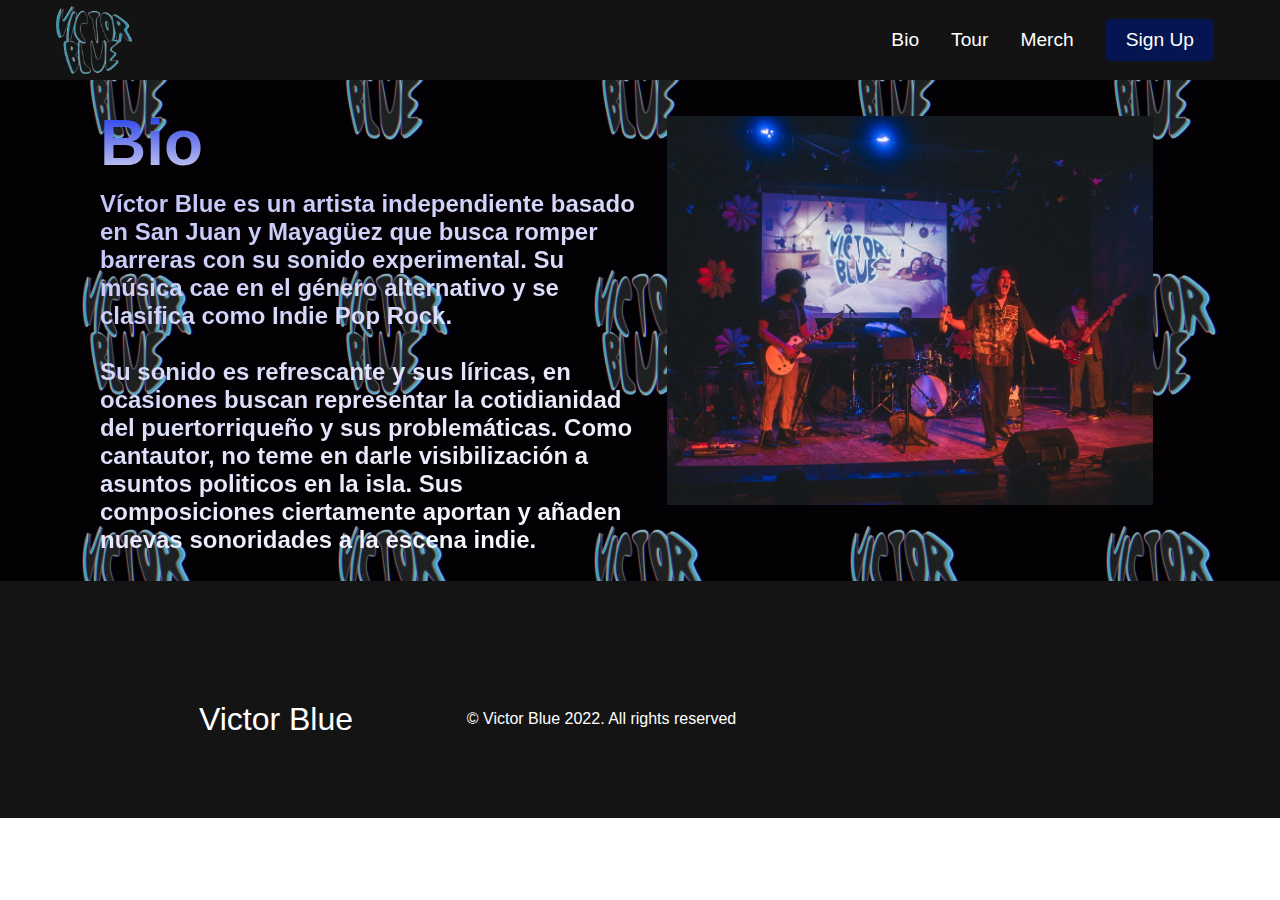
==== index.html @ 4de662c5 "Mobile Dimensions Fixes" ====
<!DOCTYPE html>
<html lang="en">
  <head>    
    <meta charset="UTF-8" />
    <meta name="viewport" content="width=device-width, initial-scale=1.0" />
    <title>Victor Blue</title>
    <link rel="stylesheet" href="styles.css" />
    <link
      rel="stylesheet"
      href="https://use.fontawesome.com/releases/v5.14.0/css/all.css"
      integrity="sha384-HzLeBuhoNPvSl5KYnjx0BT+WB0QEEqLprO+NBkkk5gbc67FTaL7XIGa2w1L0Xbgc"
      crossorigin="anonymous"
    />
    <link
      href="https://fonts.googleapis.com/css2?family=Kumbh+Sans:wght@400;700&display=swap"
      rel="stylesheet"
    />
    <link href="http://fonts.cdnfonts.com/css/la-mamucha" rel="stylesheet">
    <link href="http://fonts.cdnfonts.com/css/d-delikan" rel="stylesheet">
    <link rel="icon" type="image/x-icon" href="/images/victor blue logo.png">
    <link href="http://fonts.cdnfonts.com/css/bristol" rel="stylesheet">
    <link href='http://fonts.googleapis.com/css?family=DM Sans' rel="stylesheet">
    <link href='http://fonts.googleapis.com/css?family=DM Mono' rel='stylesheet'>
    <link href="http://fonts.cdnfonts.com/css/la-mamucha" rel="stylesheet">
    <link rel="preload" as="font" href="http://fonts.cdnfonts.com/css/d-delikan" rel="stylesheet">
    
    
                
                
                
  </head>
  <body>
    <nav class="navbar">
      <div class="navbar__container">
        <img id="navbar__logo" src="images/victor blue logo.png" />
        <div class="navbar__toggle" id="mobile-menu">
          <span class="bar"></span> <span class="bar"></span>
          <span class="bar"></span>
        </div>
        <ul class="navbar__menu">
          <li class="navbar__item">
            <a href="/" class="navbar__links">Bio</a>
          </li>
          <li class="navbar__item">
            <a href="/tour.html" class="navbar__links">Tour</a>
          </li>
          <li class="navbar__item">
            <a href="/merch.html" class="navbar__links">Merch</a>
          </li>
          <li class="navbar__btn">
            <a href="/signup.html" class="button">Sign Up</a></li>
        </ul>
      </div>
    </nav>

    <!-- Hero Section -->
    <div class="main">
      <div class="main__container">
        <div class="main__content"> 
          <h1>Bio</h1>
          <h2>Víctor Blue es un artista
            independiente basado
            en San Juan y Mayagüez
            que busca romper
            barreras con su sonido
            experimental. Su
            música cae en el género
            alternativo y se clasifica
            como Indie Pop Rock.
          <br>
          <br>
            Su sonido es refrescante y sus
            líricas, en ocasiones buscan
            representar la cotidianidad del
            puertorriqueño y sus
            problemáticas. Como cantautor,
            no teme en darle visibilización a
            asuntos politicos en la isla. Sus
            composiciones ciertamente
            aportan y añaden nuevas
            sonoridades a la escena indie.</h2>
          <!-- <button class="main__btn"><a href="#">Stream</a></button> -->
          
          
        </div>
        <div class="main__img--container">
          <br>
          <br>
          <img id="main__img" src="images/chapel.jpeg" />
          <br>
          <br>
          <br>
          <br>
          <br>
        </div>
          
      </div>
      
      
    </div>

    <!-- Services Section -->
    <!-- <div class="services">
      <h1>Featured</h1>
      <div class="services__container">
        
        <div class="services__card">
          <h2>Todo Va a Estar Bien</h2>
          <p>Victor Blue's First Album</p>
          <button>Stream</button>
        </div>
        <div class="services__card">
          <h2>Live @ San Juan Sound</h2>
          <p>Victor Blue brings his debut LP to the stage</p>
          <button>Stream</button>
        </div>
      </div>
    </div> -->

    <!-- Footer Section -->
    <div class="footer__container">
      <!-- <div class="footer__links">
        <div class="footer__link--wrapper">
          
          <div class="footer__link--items">
            <h2>Todo Va a Estar Bien</h2>
                       
          </div>
        </div>
        
      </div> -->
      <section class="social__media">
        <div class="social__media--wrap">
          <div class="footer__logo">
            <a href="/" id="footer__logo">&nbspVictor Blue</a>
          </div>
          <p class="website__rights">© Victor Blue 2022. All rights reserved</p>
          <div class="social__icons">
            <a
              class="social__icon--link"
              href="https://open.spotify.com/artist/07zsoNKx5Sr725RpkPxuOn?si=XzKCmrENR46TDIdpQR7X-w"
              target="_blank"
              aria-label="Spotify"
            >
              <i class="fab fa-spotify"></i>
            </a>
            <a
            class="social__icon--link"
            href="https://twitter.com/victor__blue"
            target="_blank"
            aria-label="Twitter"
          >
            <i class="fab fa-itunes-note"></i>
          </a>
            
            <a
              class="social__icon--link"
              href="https://www.instagram.com/victorbluemusic/"
              target="_blank"
              aria-label="Instagram"
            >
              <i class="fab fa-instagram"></i>
            </a>
            <a
              class="social__icon--link"
              href="https://www.youtube.com/channel/UCWKJiuC3KaworW6A3TYJx4A/featured"
              target="_blank"
              aria-label="Youtube"
            >
              <i class="fab fa-youtube"></i>
            </a>
            <a
              class="social__icon--link"
              href="https://www.facebook.com/victorbluemusic"
              target="_blank"
              aria-label="Facebook"
            >
              <i class="fab fa-facebook"></i>
            </a>
          </div>
        </div>
      </section>
    </div>
    <script src="app.js"></script>
  </body>
</html>
---- styles.css ----
* {
    box-sizing: border-box;
    margin: 0;
    padding: 0;
    font-family: 'd Delikan', sans-serif;
  }
  
  .navbar {
    background: #131313;
    height: 80px;
    display: flex;
    justify-content: center;
    align-items: center;
    font-size: 1.2rem;
    position: sticky;
    top: 0;
    z-index: 999;
    font-family: 'd Delikan', sans-serif;
  }
  
  .navbar__container {
    display: flex;
    justify-content: space-between;
    height: 80px;
    z-index: 1;
    width: 100%;
    max-width: 1300px;
    margin-right: auto;
    margin-left: auto;
    padding-right: 50px;
    padding-left: 50px;
    font-family: 'd Delikan', sans-serif;
  }
  
  #navbar__logo {
    background-color: #ddd2d1;
    background-image: linear-gradient(to top, #ff0844 0%, #ffb199 100%);
    background-size: 100%;
    -webkit-background-clip: text;
    -moz-background-clip: text;
    -webkit-text-fill-color: transparent;
    -moz-text-fill-color: transparent;
    display: flex;
    align-items: center;
    cursor: pointer;
    text-decoration: none;
    font-size: 50rem;
  }
  
  .fa-gem {
    margin-right: 0.5rem;
  }
  
  .navbar__menu {
    display: flex;
    align-items: center;
    list-style: none;
    text-align: center;
  }
  
  .navbar__item {
    height: 80px;
  }
  
  .navbar__links {
    color: #fff;
    display: flex;
    align-items: center;
    justify-content: center;
    text-decoration: none;
    padding: 0 1rem;
    height: 100%;
  }
  
  .navbar__btn {
    display: flex;
    justify-content: center;
    align-items: center;
    padding: 0 1rem;
    width: 100%;
  }
  
  .button {
    display: flex;
    justify-content: center;
    align-items: center;
    text-decoration: none;
    padding: 10px 20px;
    height: 100%;
    width: 100%;
    border: none;
    outline: none;
    border-radius: 4px;
    background: #051552;
    color: #fff;
  }
  
  .button:hover {
    background: #4837ff;
    transition: all 0.3s ease;
  }
  
  .navbar__links:hover {
    color: #f77062;
    transition: all 0.3s ease;
  }
  
  @media screen and (max-width: 960px) {
    .navbar__container {
      display: flex;
      justify-content: space-between;
      height: 80px;
      z-index: 1;
      width: 100%;
      max-width: 1300px;
      padding: 0;
    }
  
    .navbar__menu {
      display: grid;
      grid-template-columns: auto;
      margin: 0;
      width: 100%;
      position: absolute;
      top: -1000px;
      opacity: 1;
      transition: all 0.5s ease;
      height: 50vh;
      z-index: -1;
    }
  
    .navbar__menu.active {
      background: #131313;
      top: 100%;
      opacity: 1;
      transition: all 0.5s ease;
      z-index: 99;
      height: 50vh;
      font-size: 1.6rem;
    }
  
    #navbar__logo {
      padding-left: 25px;
    }
  
    .navbar__toggle .bar {
      width: 25px;
      height: 3px;
      margin: 5px auto;
      transition: all 0.3s ease-in-out;
      background: #fff;
    }
  
    .navbar__item {
      width: 100%;
    }
  
    .navbar__links {
      text-align: center;
      padding: 2rem;
      width: 100%;
      display: table;
    }
  
    .navbar__btn {
      padding-bottom: 2rem;
    }
  
    .button {
      display: flex;
      justify-content: center;
      align-items: center;
      width: 80%;
      height: 80px;
      margin: 0;
    }
  
    #mobile-menu {
      position: absolute;
      top: 20%;
      right: 5%;
      transform: translate(5%, 20%);
    }
  
    .navbar__toggle .bar {
      display: block;
      cursor: pointer;
    }
  
    #mobile-menu.is-active .bar:nth-child(2) {
      opacity: 0;
    }
  
    #mobile-menu.is-active .bar:nth-child(1) {
      transform: translateY(8px) rotate(45deg);
    }
  
    #mobile-menu.is-active .bar:nth-child(3) {
      transform: translateY(-8px) rotate(-45deg);
    }
  }
  
  /* Main Content CSS */
  .main {
    background-color: #141414;
  }
  
  .tiledBackground {
    background-image: url(https://www.mozilla.org/media/img/logos/firefox/logo-quantum.9c5e96634f92.png);
    background-size: 150px;
    width: 300px;
    height: 300px;
    border: 2px solid;
    color: pink;
  }

  .main__container {
    display: grid;
    grid-template-columns: 1fr 1fr;
    align-items: center;
    justify-self: center;
    margin: 0 auto;
    height: 0 auto;
    background-image: url("images/victorbluelogotwist.gif");
    background-position: center;
    background-size: 20%;
    background-color: #000000;
    
    z-index: 1;
    width: 100%;
    max-width: 3000px;
    padding-right: 100px;
    padding-left: 100px;
  }
  
  .main__content {
    color: #fff;
    width: 100%;
  }
  
  .main__content h1 {
    font-size: 4rem;
    background-color: #e2e3f3;
    background-image: linear-gradient(to top, #e2e0f1 0%, #0e2be8 100%);
    background-size: 100%;
    align-self: auto;
    -webkit-background-clip: text;
    -moz-background-clip: text;
    -webkit-text-fill-color: transparent;
    -moz-text-fill-color: transparent;
    font-family: 'd Delikan', sans-serif;
    width: 100%;
                                                
  }
  
  .main__content h2 {
    font-size: 1.5rem;
    margin-top: 10px;
    background-color: #c29d9a;
    background-image: linear-gradient(-20deg, #ffffff 0%, #c1c3f9 100%);
    background-size: 100%;
    -webkit-background-clip: text;
    -moz-background-clip: text;
    -webkit-text-fill-color: transparent;
    -moz-text-fill-color: transparent;
    font-family: 'd Delikan', sans-serif;
    width: 100%;
                                                
                                                
  }
  
  .main__content p {
    margin-top: 1rem;
    font-size: 2rem;
    font-weight: 700;
  }
  
  .main__btn {
    font-size: 1rem;
    background-image: linear-gradient(to top, #1a84e7 0%, #131fc2 100%);
    padding: 14px 32px;
    border: none;
    border-radius: 4px;
    color: #fff;
    margin-top: 2rem;
    cursor: pointer;
    position: relative;
    transition: all 0.35s;
    outline: none;
    font-family: 'd Delikan', sans-serif;
  }
  
  .main__btn a {
    position: relative;
    z-index: 2;
    color: #fff;
    text-decoration: none;
    font-family: 'd Delikan', sans-serif;
  }
  
  .main__btn:after {
    position: absolute;
    content: '';
    top: 0;
    left: 0;
    width: 0;
    height: 100%;
    background: #4837ff;
    transition: all 0.35s;
    border-radius: 4px;
    font-family: 'd Delikan', sans-serif;
  }
  
  .main__btn:hover {
    color: #fff;
    font-family: 'La Mamucha', sans-serif;
  }
  
  .main__btn:hover:after {
    width: 100%;
    font-family: 'La Mamucha', sans-serif;
  }
  
  .main__img--container {
    text-align: center;
    font-family: 'La Mamucha', sans-serif;
  }
  
  #main__img {
    height: auto;
    align-self: center;
    width: 90%;
    font-family: 'La Mamucha', sans-serif;
    
  }
  #main__img2 {
    align-self: normal;
    float: left;
    height: 50%;
    padding: 5px;
    width: 50%;
    font-family: 'La Mamucha', sans-serif;
  }
  #main__img3 {
    float: left;
    height: 50%;
    padding: 5px;
    width: 50%;
    font-family: 'La Mamucha', sans-serif;
  }
  #main__img4 {
    float: left;
    height: 70%;
    padding: 5px;
    width: 70%;
    font-family: 'La Mamucha', sans-serif;
  }
  
  /* Mobile Responsive */
  @media screen and (max-width: 768px) {
    .main__container {
      display: grid;
      grid-template-columns: auto;
      align-items: center;
      justify-self: center;
      width: 100%;
      margin: 0 auto;
      height: auto;
      text-align: center;
      padding: 5rem 0;
      display: flex;
      flex-direction: column;
      justify-content: center;
      align-items: center;
    }
  
    .main__content {
      text-align: center;
      margin-bottom: 4rem;
      width: 0 auto;
      
    }
  
    .main__content h1 {
      
      margin-top: 2rem;
      font-size: 5rem;
      align-items: center;
      text-align: center;
      width: 70%;
      padding: 5rem 0;
    display: flex;
    flex-direction: column;
    justify-content: center;
    align-items: center;
      
    }
  
    .main__content h2 {
      font-size: 2.5rem;
      margin-top: 2rem;
      font-size: 3rem;
      align-items: center;
      text-align: center;
      
    }
  
    .main__content p {
      margin-top: 1rem;
      font-size: 1.5rem;
      text-align: center;
    }
  }
  
  @media screen and (max-width: 480px) {
    .main__content h1 {
      font-size: 4rem;
      margin-top: 3rem;
      text-align: center;
      width: auto;
    }
  
    .main__content h2 {
      font-size: 2rem;
      margin-top: 3rem;
      text-align: center;
      width: aut

    }
  
    .main__content p {
      margin-top: 2rem;
      font-size: 1.5rem;
    }
  
    .main__btn {
      padding: 12px 36px;
      margin: 2.5rem 0;
    }
  }
  
  /* Services Section */
  .services {
    background: #131313;
    display: flex;
    flex-direction: column;
    justify-content: center;
    align-items: center;
    height: 100vh;
  }
  
  .services h1 {
    background-color: #ff8177;
    background-image: linear-gradient(
      to right,
      #ff8177 0%,
      #ff867a 0%,
      #ff8c7f 21%,
      #f99185 52%,
      #cf556c 78%,
      #b12a5b 100%
    );
    background-size: 100%;
    -webkit-background-clip: text;
    -moz-background-clip: text;
    -webkit-text-fill-color: transparent;
    -moz-text-fill-color: transparent;
    margin-bottom: 5rem;
    font-size: 2.5rem;
  }
  
  .services__container {
    display: grid;
    grid-template-columns: 1fr 1fr;
    align-items: center;
    justify-self: center;
    margin: 0 auto;
    height: 100vh;
    background-image: url("images/victorbluelogotwist.gif");
    background-position: center;
    background-size: 20%;
    background-color: #000000;
    z-index: 1;
    width: 100%;
    max-width: 3000px;
    padding-right: 100px;
    padding-left: 100px;
  }
  
  .services__card {
    margin: 1rem;
    height: 525px;
    width: 400px;
    border-radius: 4px;
    background-image: linear-gradient(
        to bottom,
        rgba(0, 0, 0, 0) 0%,
        rgba(17, 17, 17, 0.6) 100%
      ),
      url('/images/TVAEB\ COVER\ copy.jpg');
    background-size: cover;
    position: relative;
    color: #fff;
  }
  
  .services__card:before {
    opacity: 0.2;
  }
  
  .services__card:nth-child(2) {
    background-image: linear-gradient(
        to bottom,
        rgba(0, 0, 0, 0) 0%,
        rgba(17, 17, 17, 0.9) 100%
      ),
      url('/images/live1.png');
  }
  
  .services__card h2 {
    position: absolute;
    top: 350px;
    left: 30px;
  }
  
  .services__card p {
    position: absolute;
    top: 400px;
    left: 30px;
  }
  
  .services__card button {
    color: #fff;
    padding: 10px 20px;
    border: none;
    outline: none;
    border-radius: 4px;
    background: #f77062;
    position: absolute;
    top: 440px;
    left: 30px;
    font-size: 1rem;
  }
  
  .services__card button:hover {
    cursor: pointer;
  }
  
  .services__card:hover {
    transform: scale(1.075);
    transition: 0.2s ease-in;
    cursor: pointer;
  }
  
  @media screen and (max-width: 960px) {
    .services {
      height: 1600px;
    }
  
    .services h1 {
      font-size: 2rem;
      margin-top: 12rem;
    }
  }
  
  @media screen and (max-width: 480px) {
    .services {
      height: 1400px;
    }
  
    .services h1 {
      font-size: 1.2rem;
    }
  
    .services__card {
      width: 300px;
    }
  }
  
  /* Footer CSS */
  .footer__container {
    background-color: #141414;
    padding: 5rem 0;
    display: flex;
    flex-direction: column;
    justify-content: center;
    align-items: center;
  }
  
  #footer__logo {
    color: #fff;
    display: flex;
    align-items: center;
    cursor: pointer;
    text-decoration: none;
    font-size: 2rem;
    
  }
  
  .footer__links {
    width: 100%;
    max-width: 1000px;
    display: flex;
    justify-content: center;
  }
  
  .footer__link--wrapper {
    display: flex;
  }
  
  .footer__link--items {
    display: flex;
    flex-direction: column;
    align-items: flex-start;
    margin: 16px;
    text-align: center;
    width: 350px;
    box-sizing: border-box;
    font-family: 'DM Serif' sans-serif;
  }
  
  .footer__link--items h2 {
    margin-bottom: 5px;
    display: flex;
    flex-direction: column;
    align-items: flex-start;
    margin: 5px;
    text-align: center;
    width: 350px;
    box-sizing: border-box;
    font-family: 'DM Serif' sans-serif;
  }
  
  .footer__link--items > h2 {
    color: #fff;
    margin-bottom: 18px;
    display: flex;
    flex-direction: column;
    align-items: normal;
    margin: 16px;
    text-align: center;
    width: 350px;
    box-sizing: border-box;
    font-family: 'DM Serif' sans-serif;
  }
  
  .footer__link--items a {
    color: #fff;
    text-decoration: none;
    margin-bottom: 0.5rem;
  }
  
  .footer__link--items a:hover {
    color: #e9e9e9;
    transition: 0.3s ease-out;
  }
  
  /* Social Icons */
  .social__icon--link {
    color: #fff;
    font-size: 24px;
  }
  
  .social__media {
    max-width: 1000px;
    width: 100%;
  }
  
  .social__media--wrap {
    display: flex;
    justify-content: space-between;
    align-items: center;
    width: 90%;
    max-width: 1000px;
    margin: 40px auto 0 auto;
  }
  
  .social__icons {
    display: flex;
    justify-content: space-between;
    align-items: center;
    width: 240px;
  }
  
  .social__logo {
    color: #fff;
    justify-self: start;
    margin-left: 20px;
    cursor: pointer;
    text-decoration: none;
    font-size: 2rem;
    display: flex;
    align-items: center;
    margin-bottom: 16px;
  }
  
  .website__rights {
    color: #fff;
  }
  
  @media screen and (max-width: 820px) {
    .footer__links {
      padding-top: 1rem;
      height: auto;
    }
  
    #footer__logo {
      margin-bottom: 2rem;
    }
  
    .website__rights {
      margin-bottom: 2rem;
    }
  
    .footer__link--wrapper {
      flex-direction: column;
    }
  
    .social__media--wrap {
      flex-direction: column;
    }
  }
  
  @media screen and (max-width: 480px) {
    .footer__link--items {
      margin: 0;
      padding: 10px;
      width: 100%;
    }
  }
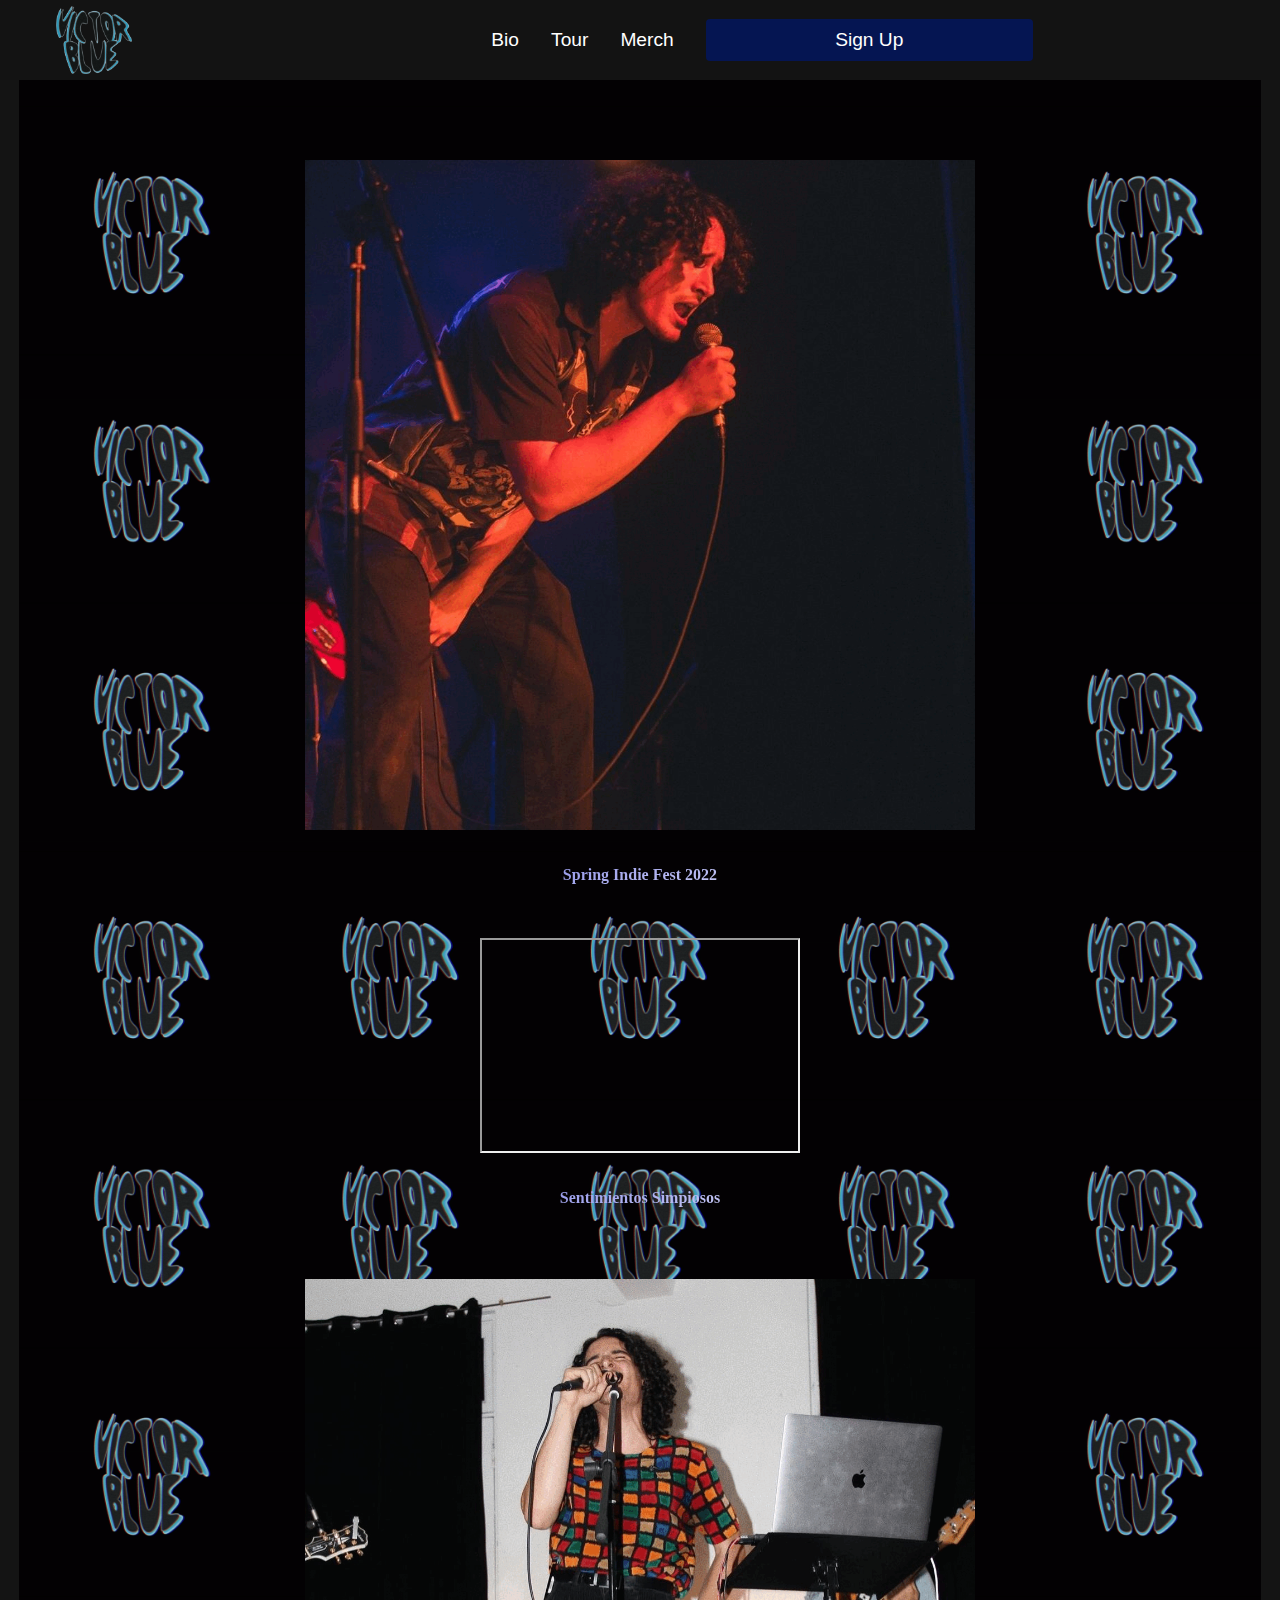
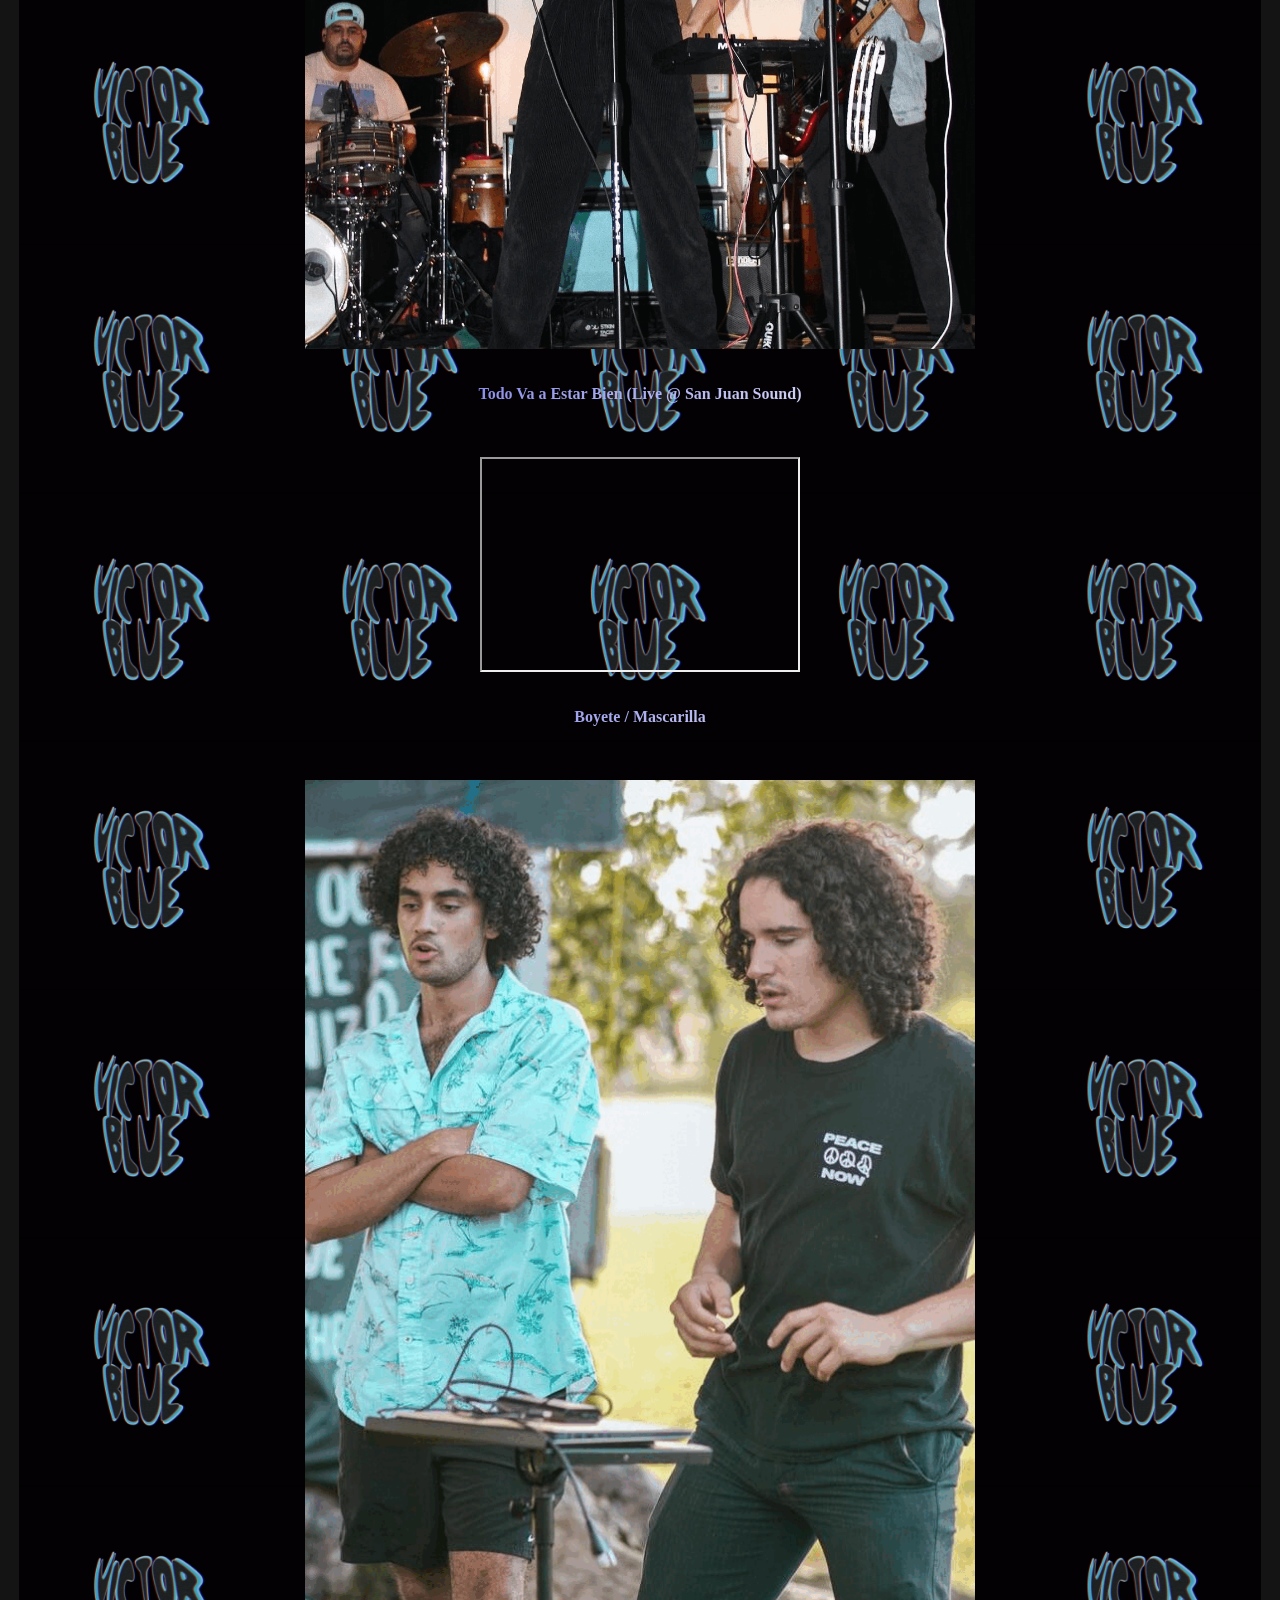
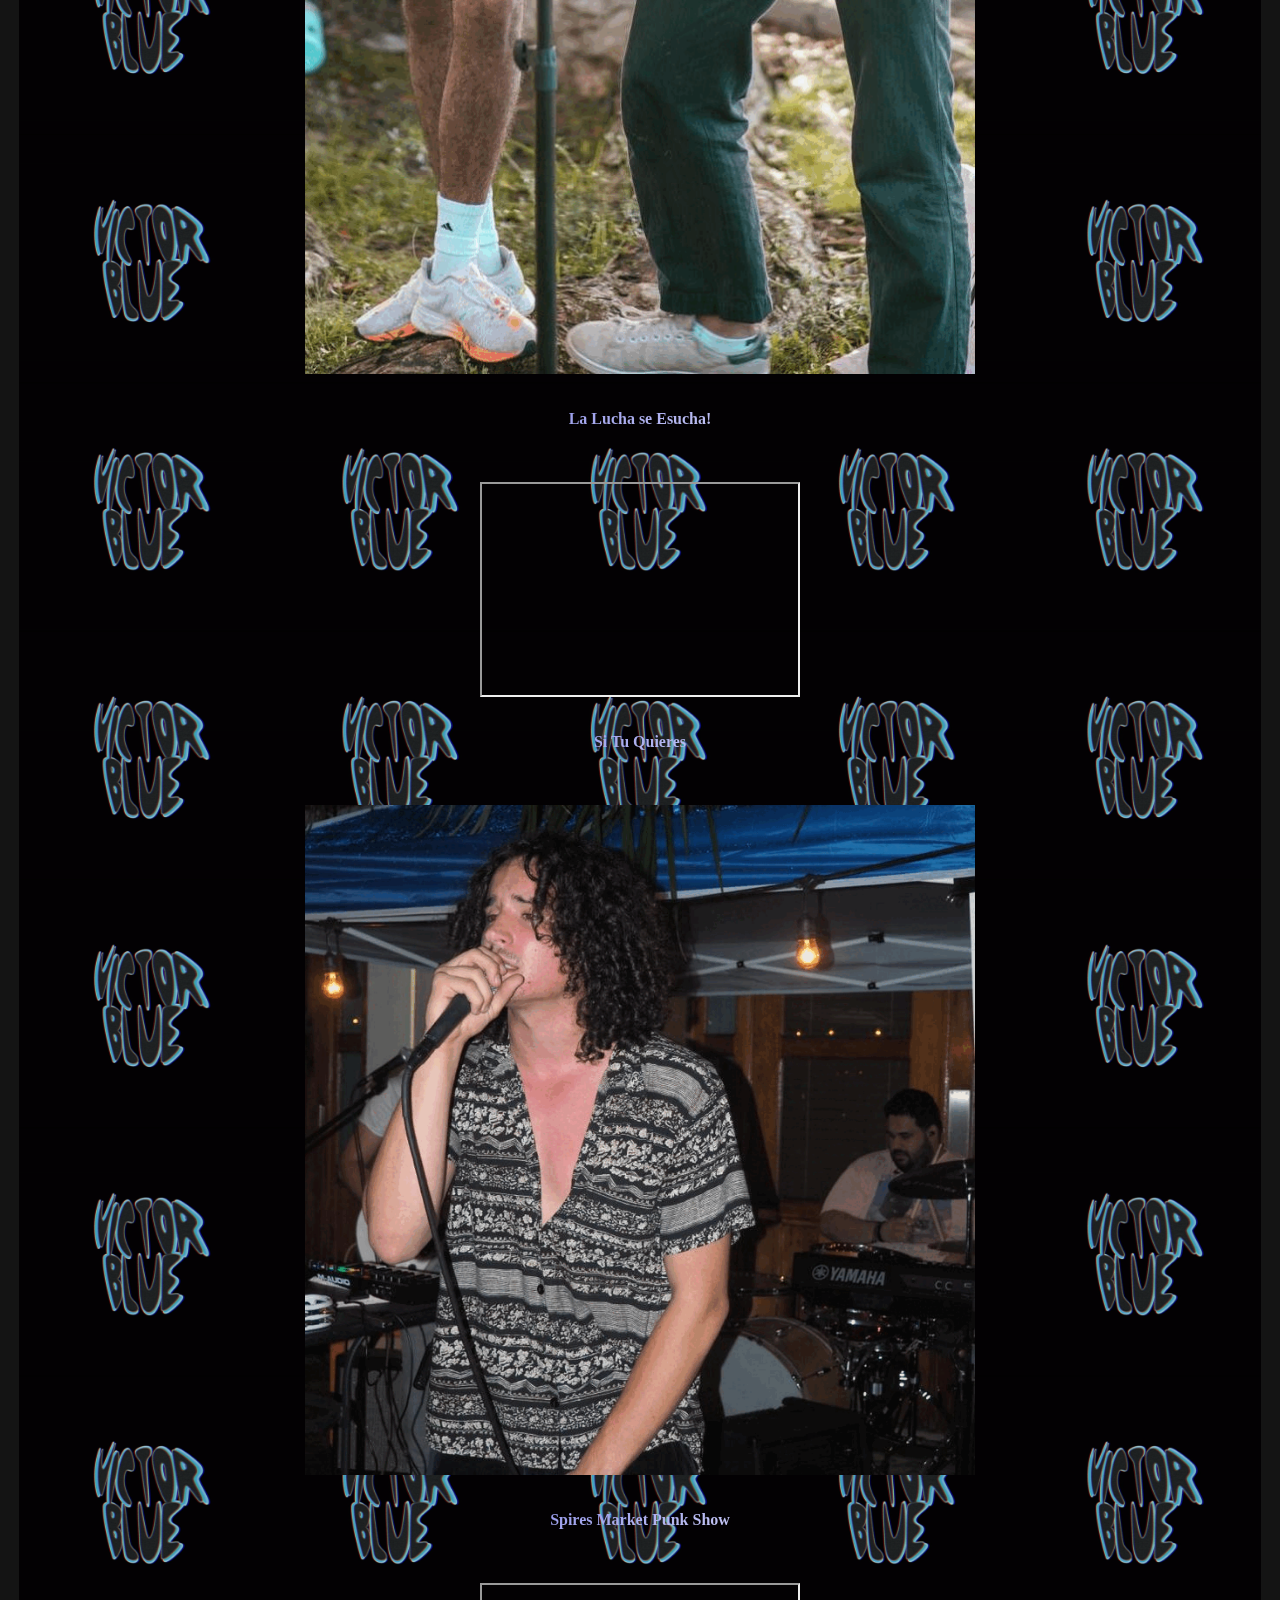
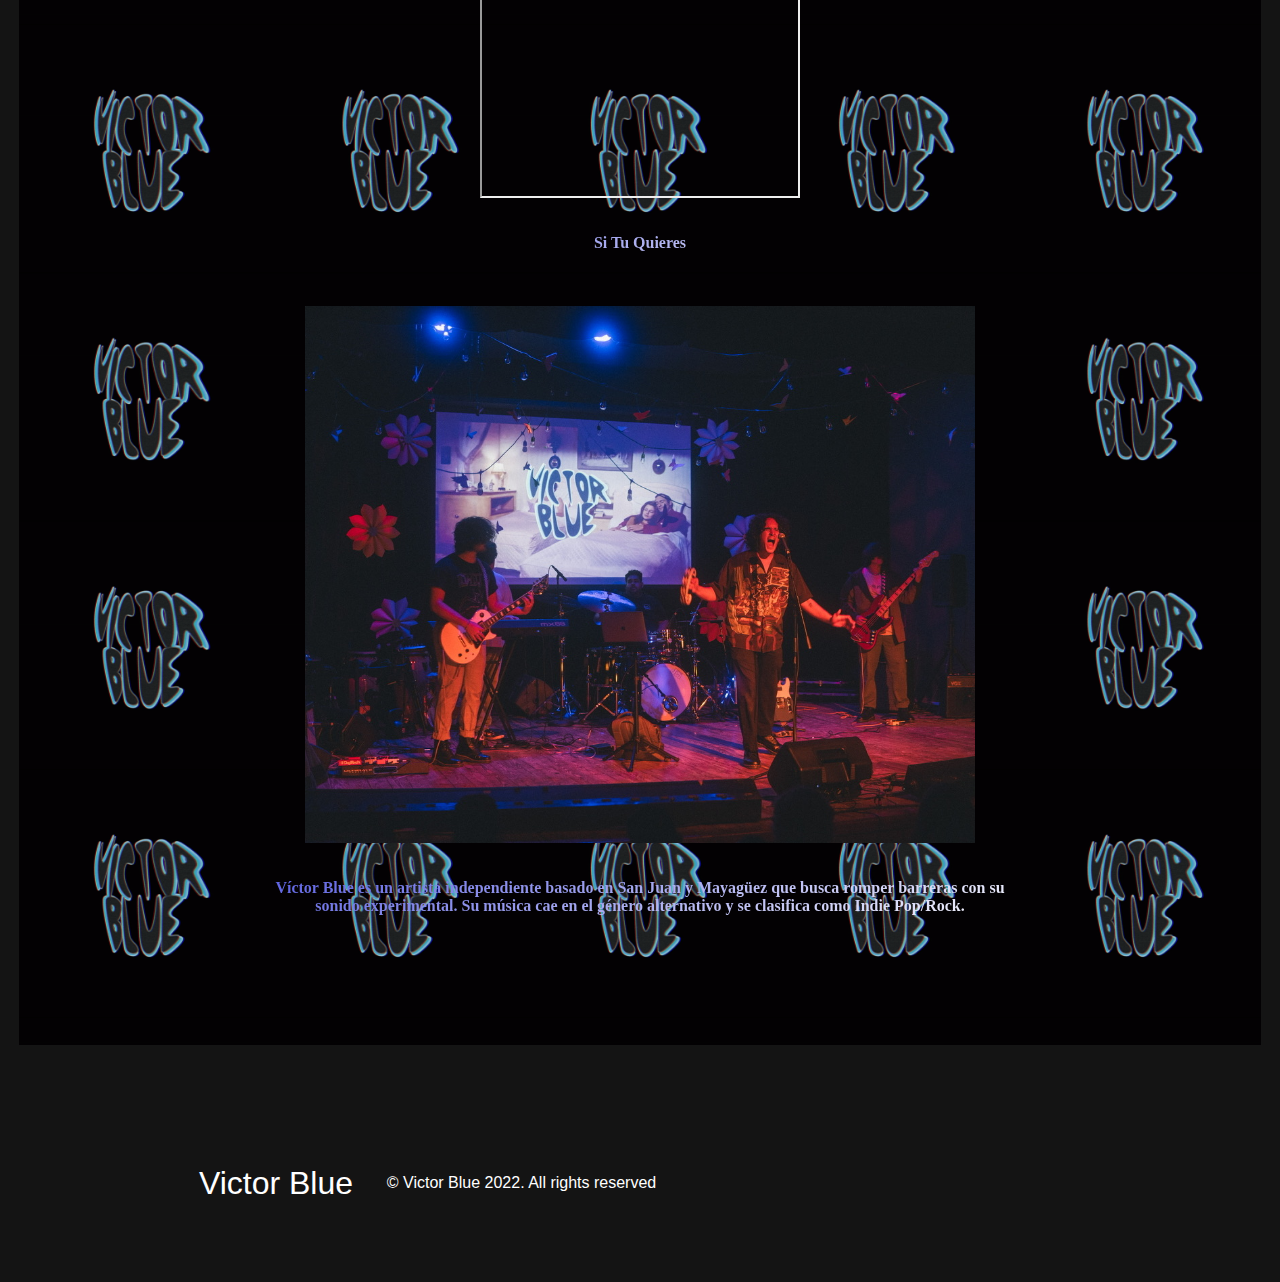
==== commit 3abb5665: "website v2" ====
--- a/index.html
+++ b/index.html
@@ -15,14 +15,14 @@
       href="https://fonts.googleapis.com/css2?family=Kumbh+Sans:wght@400;700&display=swap"
       rel="stylesheet"
     />
-    <link href="http://fonts.cdnfonts.com/css/la-mamucha" rel="stylesheet">
-    <link href="http://fonts.cdnfonts.com/css/d-delikan" rel="stylesheet">
+    <link href="https://fonts.cdnfonts.com/css/la-mamucha" rel="stylesheet">
+    <link href="https://fonts.cdnfonts.com/css/d-delikan" rel="stylesheet">
     <link rel="icon" type="image/x-icon" href="/images/victor blue logo.png">
-    <link href="http://fonts.cdnfonts.com/css/bristol" rel="stylesheet">
-    <link href='http://fonts.googleapis.com/css?family=DM Sans' rel="stylesheet">
-    <link href='http://fonts.googleapis.com/css?family=DM Mono' rel='stylesheet'>
-    <link href="http://fonts.cdnfonts.com/css/la-mamucha" rel="stylesheet">
-    <link rel="preload" as="font" href="http://fonts.cdnfonts.com/css/d-delikan" rel="stylesheet">
+    <link href="https://fonts.cdnfonts.com/css/bristol" rel="stylesheet">
+    <link href='https://fonts.googleapis.com/css?family=DM Sans' rel="stylesheet">
+    <link href='https://fonts.googleapis.com/css?family=DM Mono' rel='stylesheet'>
+    <link href="https://fonts.cdnfonts.com/css/la-mamucha" rel="stylesheet">
+    <link rel="preload" as="font" href="https://fonts.cdnfonts.com/css/d-delikan" rel="stylesheet">
     
     
                 
@@ -32,12 +32,17 @@
   <body>
     <nav class="navbar">
       <div class="navbar__container">
-        <img id="navbar__logo" src="images/victor blue logo.png" />
+        <img href = "/" id="navbar__logo" src="images/victor blue logo.png" /> 
+        <a href="/" id="footer__logo"></a>
+        <br>
+
         <div class="navbar__toggle" id="mobile-menu">
+          
           <span class="bar"></span> <span class="bar"></span>
           <span class="bar"></span>
         </div>
         <ul class="navbar__menu">
+          
           <li class="navbar__item">
             <a href="/" class="navbar__links">Bio</a>
           </li>
@@ -49,15 +54,111 @@
           </li>
           <li class="navbar__btn">
             <a href="/signup.html" class="button">Sign Up</a></li>
+            <div class="social__icons">
+              <a
+                class="social__icon--link"
+                href="https://open.spotify.com/artist/07zsoNKx5Sr725RpkPxuOn?si=XzKCmrENR46TDIdpQR7X-w"
+                target="_blank"
+                aria-label="Spotify"
+              >
+                <i class="fab fa-spotify"></i>
+              </a>
+              <a
+              class="social__icon--link"
+              href="https://twitter.com/victor__blue"
+              target="_blank"
+              aria-label="Twitter"
+            >
+              <i class="fab fa-itunes-note"></i>
+            </a>
+              
+              <a
+                class="social__icon--link"
+                href="https://www.instagram.com/victorbluemusic/"
+                target="_blank"
+                aria-label="Instagram"
+              >
+                <i class="fab fa-instagram"></i>
+              </a>
+              <a
+                class="social__icon--link"
+                href="https://www.youtube.com/channel/UCWKJiuC3KaworW6A3TYJx4A/featured"
+                target="_blank"
+                aria-label="Youtube"
+              >
+                <i class="fab fa-youtube"></i>
+              </a>
+              <a
+                class="social__icon--link"
+                href="https://www.facebook.com/victorbluemusic"
+                target="_blank"
+                aria-label="Facebook"
+              >
+                <i class="fab fa-facebook"></i>
+              </a>
+            </div>
         </ul>
       </div>
     </nav>
+    
+  
 
     <!-- Hero Section -->
     <div class="main">
       <div class="main__container">
         <div class="main__content"> 
-          <h1>Bio</h1>
+        
+          <img id="main__img" src="images/sifvictorblue.gif" />
+          <h2>Spring Indie Fest 2022</h2>
+          <br>
+          <br>
+          <br>
+          <iframe width="320" height="215"
+          src="https://www.youtube.com/embed/DpUzymVGMxE?autoplay=1&mute=1"> 
+          </iframe>         
+          <h2>Sentimientos Simpiosos</h2>
+          <br>
+          <br>
+          <br>
+          <br>
+          <img id="main__img" src="images/sjsvictorblue.gif" />
+          <h2>Todo Va a Estar Bien (Live @ San Juan Sound)</h2>
+          <br>
+          <br>
+          <br>
+          <iframe width="320" height="215"
+          src="https://www.youtube.com/embed/RS-WogB0I_8?autoplay=1&mute=1"> 
+          </iframe>
+          <h2>Boyete / Mascarilla</h2>
+          <br>
+          <br>
+          <br>
+          <img id="main__img" src="images/portonesvictorblue.gif" />
+          <h2>La Lucha se Esucha!</h2>
+          <br>
+          <br>
+          <br>
+          <iframe width="320" height="215"
+          src="https://www.youtube.com/embed/FH1dN-skh1E?autoplay=1&mute=1"> 
+          </iframe>
+          <h2>Si Tu Quieres</h2>
+          <br>
+          <br>
+          <br>
+          <img id="main__img" src="images/rinconvictorblue.gif" />
+          <h2>Spires Market Punk Show</h2>
+          <br>
+          <br>
+          <br>
+          <iframe width="320" height="215"
+          src="https://www.youtube.com/embed/16VpvB5at-w?autoplay=1&mute=1"> 
+          </iframe>
+          <h2>Si Tu Quieres</h2>
+          <br>
+          <br>
+          <br>
+          <img id="main__img" src="images/chapel.jpeg" />
+
           <h2>Víctor Blue es un artista
             independiente basado
             en San Juan y Mayagüez
@@ -66,32 +167,15 @@
             experimental. Su
             música cae en el género
             alternativo y se clasifica
-            como Indie Pop Rock.
-          <br>
-          <br>
-            Su sonido es refrescante y sus
-            líricas, en ocasiones buscan
-            representar la cotidianidad del
-            puertorriqueño y sus
-            problemáticas. Como cantautor,
-            no teme en darle visibilización a
-            asuntos politicos en la isla. Sus
-            composiciones ciertamente
-            aportan y añaden nuevas
-            sonoridades a la escena indie.</h2>
-          <!-- <button class="main__btn"><a href="#">Stream</a></button> -->
-          
-          
+            como Indie Pop/Rock.
+          <br>
+          <br>
+            </h2>
         </div>
         <div class="main__img--container">
-          <br>
-          <br>
-          <img id="main__img" src="images/chapel.jpeg" />
-          <br>
-          <br>
-          <br>
-          <br>
-          <br>
+          
+         
+          
         </div>
           
       </div>
--- a/styles.css
+++ b/styles.css
@@ -115,7 +115,15 @@
       max-width: 1300px;
       padding: 0;
     }
-  
+    
+    .social__icons {
+      display: table;
+      justify-items: auto;
+      align-items: center;
+      text-align: center;
+      width: auto;
+      
+    }
     .navbar__menu {
       display: grid;
       grid-template-columns: auto;
@@ -220,14 +228,13 @@
     align-items: center;
     justify-self: center;
     margin: 0 auto;
-    height: 0 auto;
+    height: auto;
     background-image: url("images/victorbluelogotwist.gif");
     background-position: center;
     background-size: 20%;
     background-color: #000000;
-    
     z-index: 1;
-    width: 100%;
+    width: 60%;
     max-width: 3000px;
     padding-right: 100px;
     padding-left: 100px;
@@ -235,21 +242,25 @@
   
   .main__content {
     color: #fff;
-    width: 100%;
+    width: auto;
+    height: auto;
+    align-items: center;
+    text-align: center;
   }
   
   .main__content h1 {
     font-size: 4rem;
     background-color: #e2e3f3;
-    background-image: linear-gradient(to top, #e2e0f1 0%, #0e2be8 100%);
+    background-image: linear-gradient(to top, #4e4494 0%, #0e2be8 100%);
     background-size: 100%;
-    align-self: auto;
+    align-self: center;
     -webkit-background-clip: text;
     -moz-background-clip: text;
     -webkit-text-fill-color: transparent;
     -moz-text-fill-color: transparent;
     font-family: 'd Delikan', sans-serif;
-    width: 100%;
+    width: 70%;
+    align-self: center;
                                                 
   }
   
@@ -257,14 +268,15 @@
     font-size: 1.5rem;
     margin-top: 10px;
     background-color: #c29d9a;
-    background-image: linear-gradient(-20deg, #ffffff 0%, #c1c3f9 100%);
+    background-image: linear-gradient(-20deg, #ffffff 0%, #5c61df 100%);
     background-size: 100%;
     -webkit-background-clip: text;
     -moz-background-clip: text;
     -webkit-text-fill-color: transparent;
     -moz-text-fill-color: transparent;
-    font-family: 'd Delikan', sans-serif;
-    width: 100%;
+    font-family: 'd Delikan', Tahoma;
+    width: auto;
+    align-self: center;
                                                 
                                                 
   }
@@ -357,13 +369,13 @@
   }
   
   /* Mobile Responsive */
-  @media screen and (max-width: 768px) {
+  @media screen and (max-width: 1920px) {
     .main__container {
       display: grid;
       grid-template-columns: auto;
       align-items: center;
       justify-self: center;
-      width: 100%;
+      width: 97%;
       margin: 0 auto;
       height: auto;
       text-align: center;
@@ -376,19 +388,21 @@
   
     .main__content {
       text-align: center;
-      margin-bottom: 4rem;
-      width: 0 auto;
+      margin-bottom: 2rem;
+      height: auto;
+      width: 60%;
+      align-items: center;
       
     }
   
     .main__content h1 {
       
-      margin-top: 2rem;
-      font-size: 5rem;
-      align-items: center;
-      text-align: center;
-      width: 70%;
-      padding: 5rem 0;
+      margin-top: auto;
+      font-size: 3rem;
+      align-items: center;
+      text-align: center;
+      width: 100%;
+      padding: 2rem 0;
     display: flex;
     flex-direction: column;
     justify-content: center;
@@ -397,9 +411,10 @@
     }
   
     .main__content h2 {
-      font-size: 2.5rem;
+      
       margin-top: 2rem;
-      font-size: 3rem;
+      font-size: 1rem;
+      width: center;
       align-items: center;
       text-align: center;
       
@@ -410,9 +425,18 @@
       font-size: 1.5rem;
       text-align: center;
     }
+    .social__icons {
+      display: table;
+      justify-items: auto;
+      align-items: center;
+      text-align: center;
+      width: auto;
+      
+    }
   }
   
   @media screen and (max-width: 480px) {
+    
     .main__content h1 {
       font-size: 4rem;
       margin-top: 3rem;
@@ -426,6 +450,14 @@
       text-align: center;
       width: aut
 
+    }
+    .social__icons {
+      display: table;
+      justify-items: auto;
+      align-items: center;
+      text-align: center;
+      width: 400px;
+      
     }
   
     .main__content p {
@@ -560,6 +592,14 @@
       font-size: 2rem;
       margin-top: 12rem;
     }
+    .social__icons {
+      display: table;
+      justify-items: auto;
+      align-items: center;
+      text-align: right;
+      width: auto;
+      
+    }
   }
   
   @media screen and (max-width: 480px) {
@@ -676,9 +716,10 @@
   
   .social__icons {
     display: flex;
-    justify-content: space-between;
-    align-items: center;
-    width: 240px;
+    justify-content:space-between;
+    align-items: center;
+    text-align: center;
+    width: 400px;
   }
   
   .social__logo {
@@ -702,6 +743,16 @@
       padding-top: 1rem;
       height: auto;
     }
+    .social__icons {
+      display: table-row;
+      margin-bottom: 50%;
+      justify-items: center;
+      align-items: center;
+      text-align: center;
+      width: auto;
+      height: auto;
+      
+    }
   
     #footer__logo {
       margin-bottom: 2rem;
@@ -718,6 +769,7 @@
     .social__media--wrap {
       flex-direction: column;
     }
+   
   }
   
   @media screen and (max-width: 480px) {
@@ -726,4 +778,5 @@
       padding: 10px;
       width: 100%;
     }
-  }+    
+  }
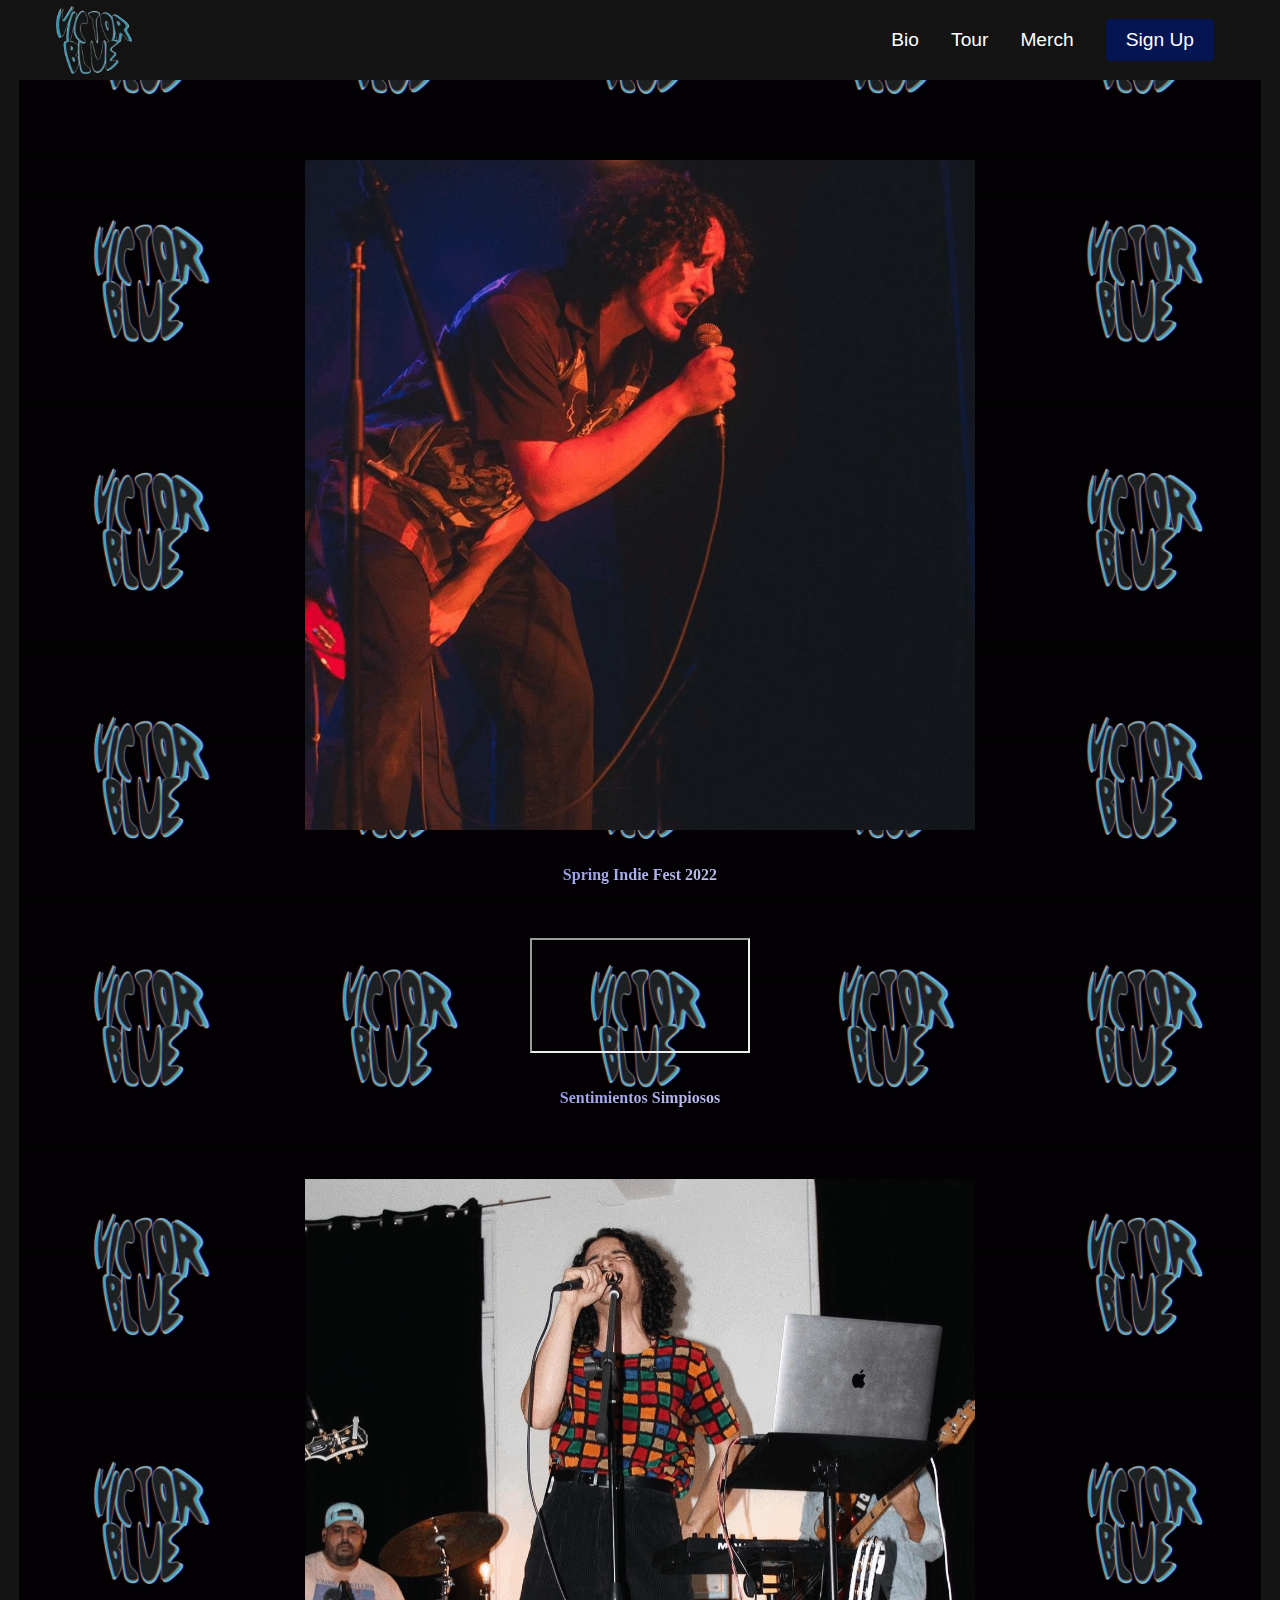
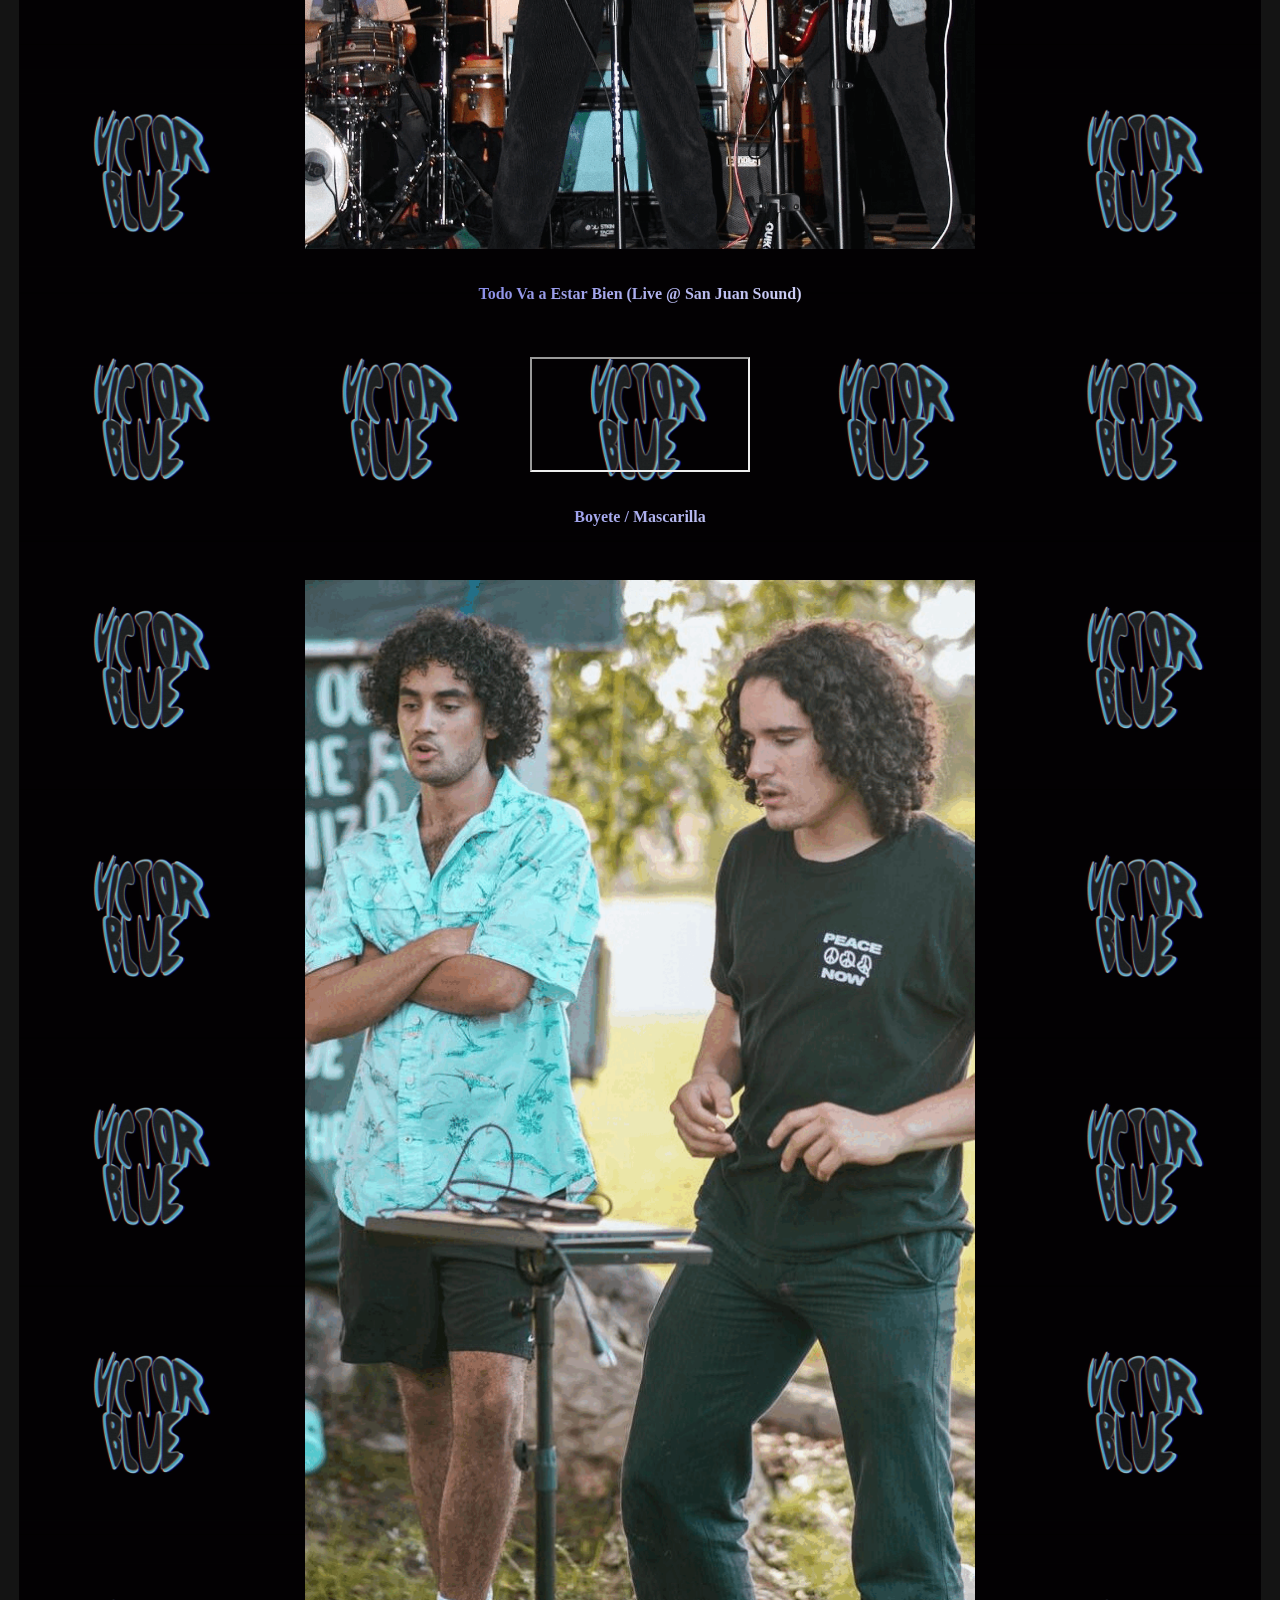
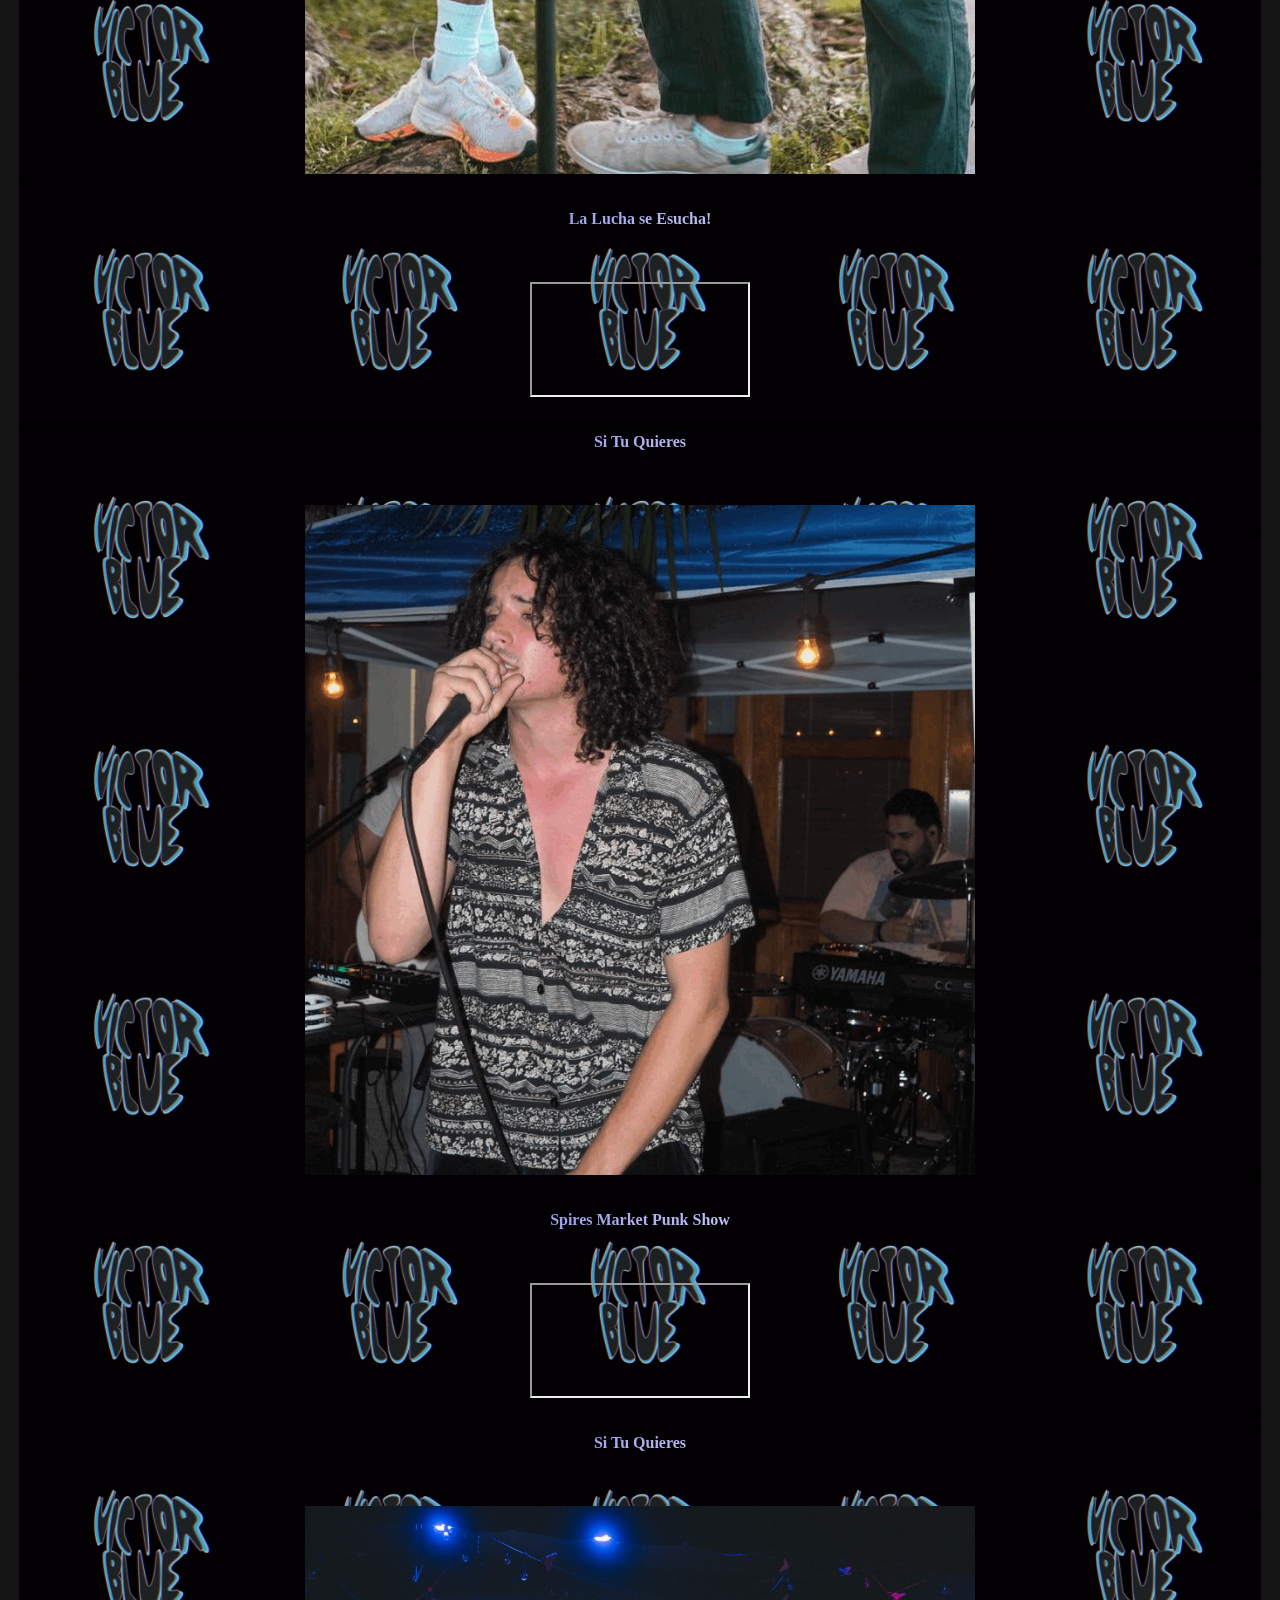
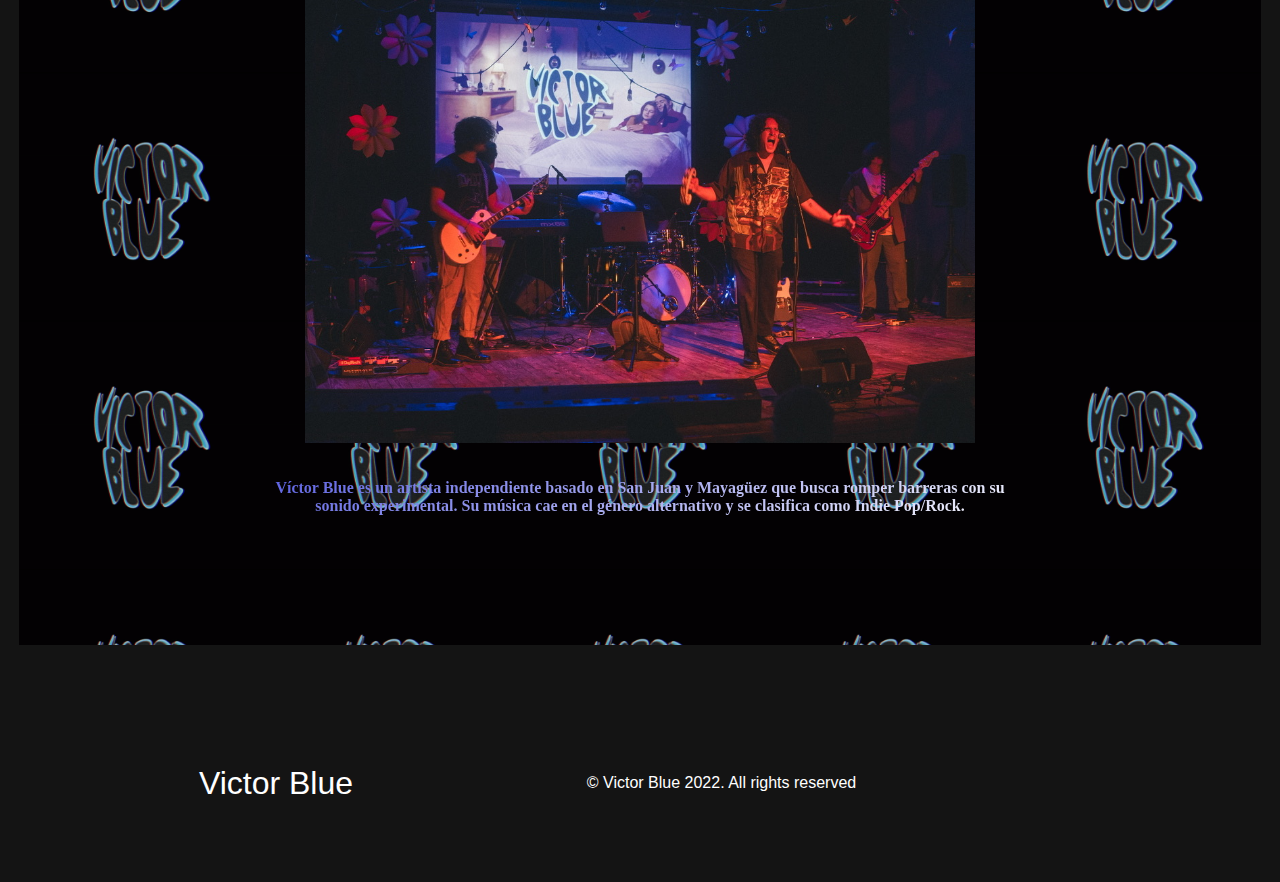
==== commit 634ce327: "fixed text in mobile of index" ====
--- a/index.html
+++ b/index.html
@@ -113,7 +113,7 @@
           <br>
           <br>
           <br>
-          <iframe width="320" height="215"
+          <iframe width="220" height="115"
           src="https://www.youtube.com/embed/DpUzymVGMxE?autoplay=1&mute=1"> 
           </iframe>         
           <h2>Sentimientos Simpiosos</h2>
@@ -126,7 +126,7 @@
           <br>
           <br>
           <br>
-          <iframe width="320" height="215"
+          <iframe width="220" height="115"
           src="https://www.youtube.com/embed/RS-WogB0I_8?autoplay=1&mute=1"> 
           </iframe>
           <h2>Boyete / Mascarilla</h2>
@@ -138,7 +138,7 @@
           <br>
           <br>
           <br>
-          <iframe width="320" height="215"
+          <iframe width="220" height="115"
           src="https://www.youtube.com/embed/FH1dN-skh1E?autoplay=1&mute=1"> 
           </iframe>
           <h2>Si Tu Quieres</h2>
@@ -150,7 +150,7 @@
           <br>
           <br>
           <br>
-          <iframe width="320" height="215"
+          <iframe width="220" height="115"
           src="https://www.youtube.com/embed/16VpvB5at-w?autoplay=1&mute=1"> 
           </iframe>
           <h2>Si Tu Quieres</h2>
--- a/styles.css
+++ b/styles.css
@@ -116,14 +116,7 @@
       padding: 0;
     }
     
-    .social__icons {
-      display: table;
-      justify-items: auto;
-      align-items: center;
-      text-align: center;
-      width: auto;
-      
-    }
+   
     .navbar__menu {
       display: grid;
       grid-template-columns: auto;
@@ -445,20 +438,13 @@
     }
   
     .main__content h2 {
-      font-size: 2rem;
+      font-size: 1rem;
       margin-top: 3rem;
       text-align: center;
       width: aut
 
     }
-    .social__icons {
-      display: table;
-      justify-items: auto;
-      align-items: center;
-      text-align: center;
-      width: 400px;
-      
-    }
+    
   
     .main__content p {
       margin-top: 2rem;
@@ -592,14 +578,7 @@
       font-size: 2rem;
       margin-top: 12rem;
     }
-    .social__icons {
-      display: table;
-      justify-items: auto;
-      align-items: center;
-      text-align: right;
-      width: auto;
-      
-    }
+   
   }
   
   @media screen and (max-width: 480px) {
@@ -714,13 +693,7 @@
     margin: 40px auto 0 auto;
   }
   
-  .social__icons {
-    display: flex;
-    justify-content:space-between;
-    align-items: center;
-    text-align: center;
-    width: 400px;
-  }
+ 
   
   .social__logo {
     color: #fff;
@@ -743,16 +716,7 @@
       padding-top: 1rem;
       height: auto;
     }
-    .social__icons {
-      display: table-row;
-      margin-bottom: 50%;
-      justify-items: center;
-      align-items: center;
-      text-align: center;
-      width: auto;
-      height: auto;
-      
-    }
+   
   
     #footer__logo {
       margin-bottom: 2rem;
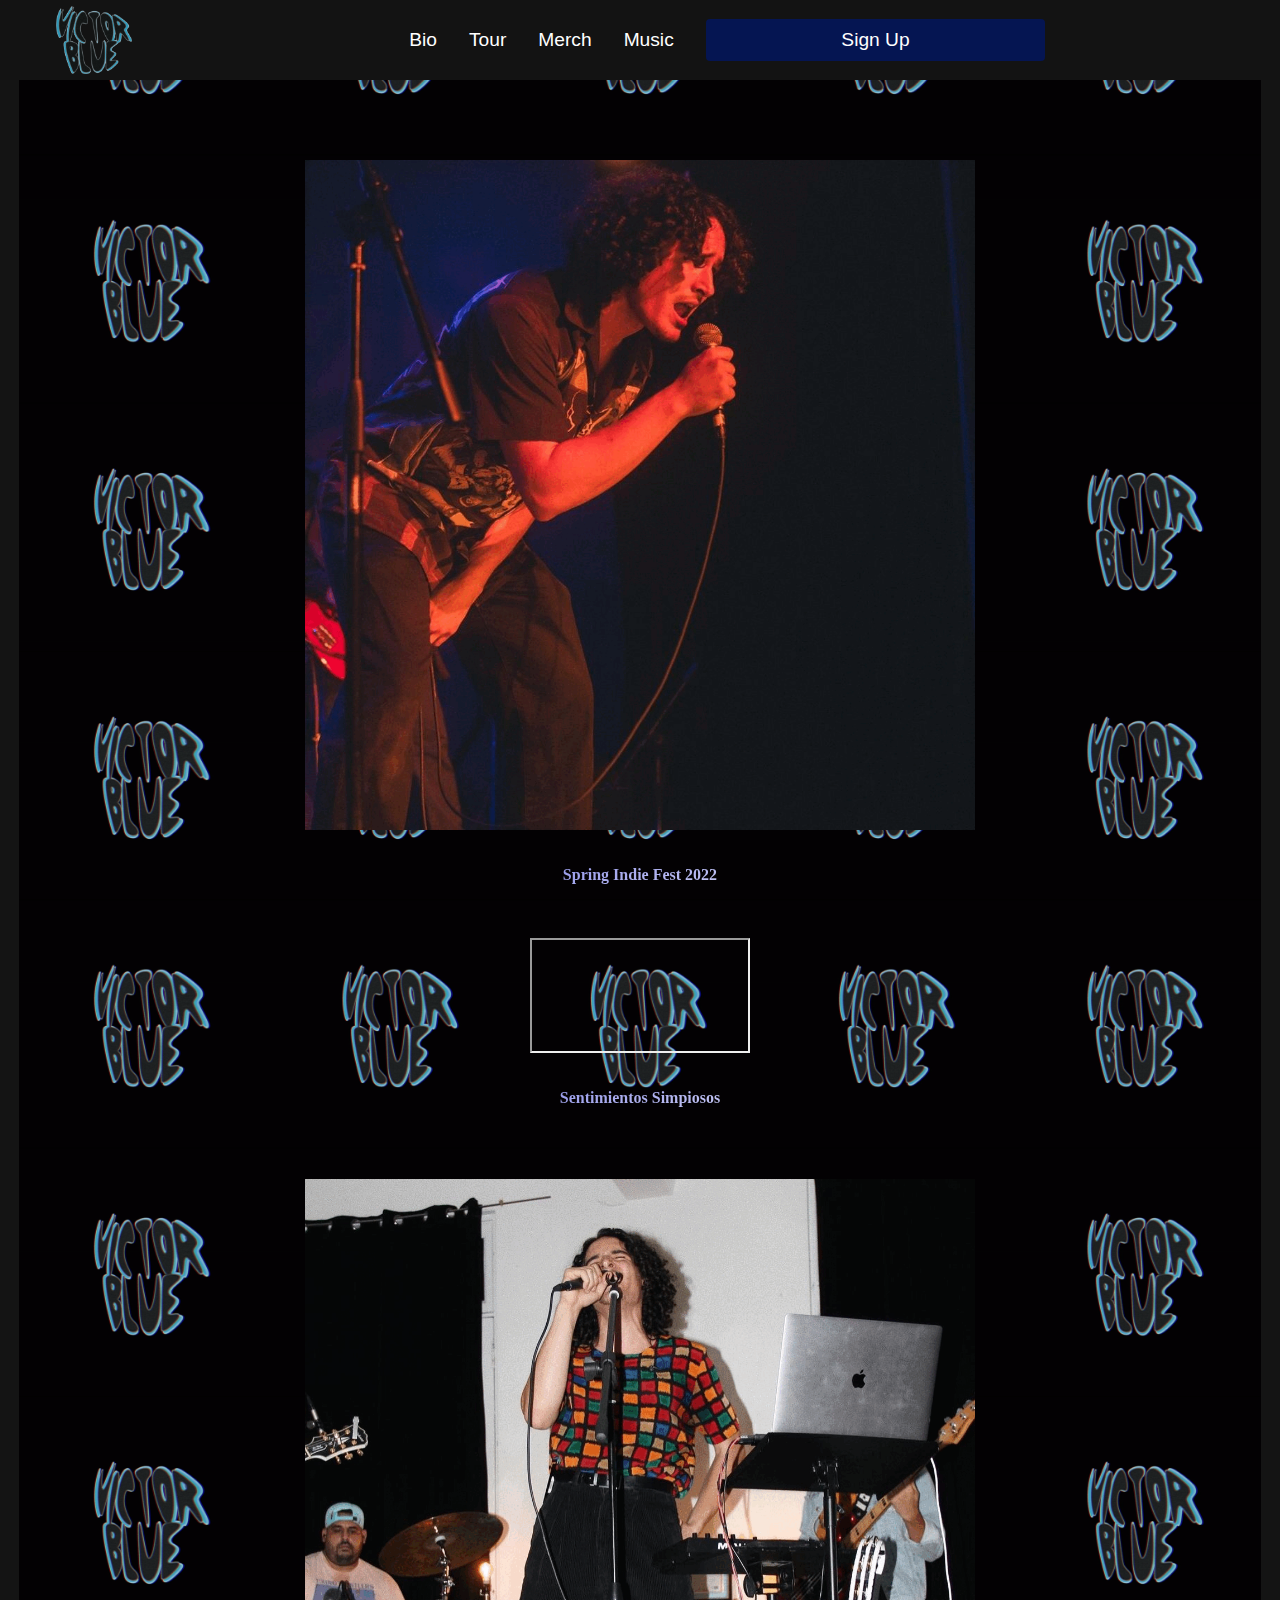
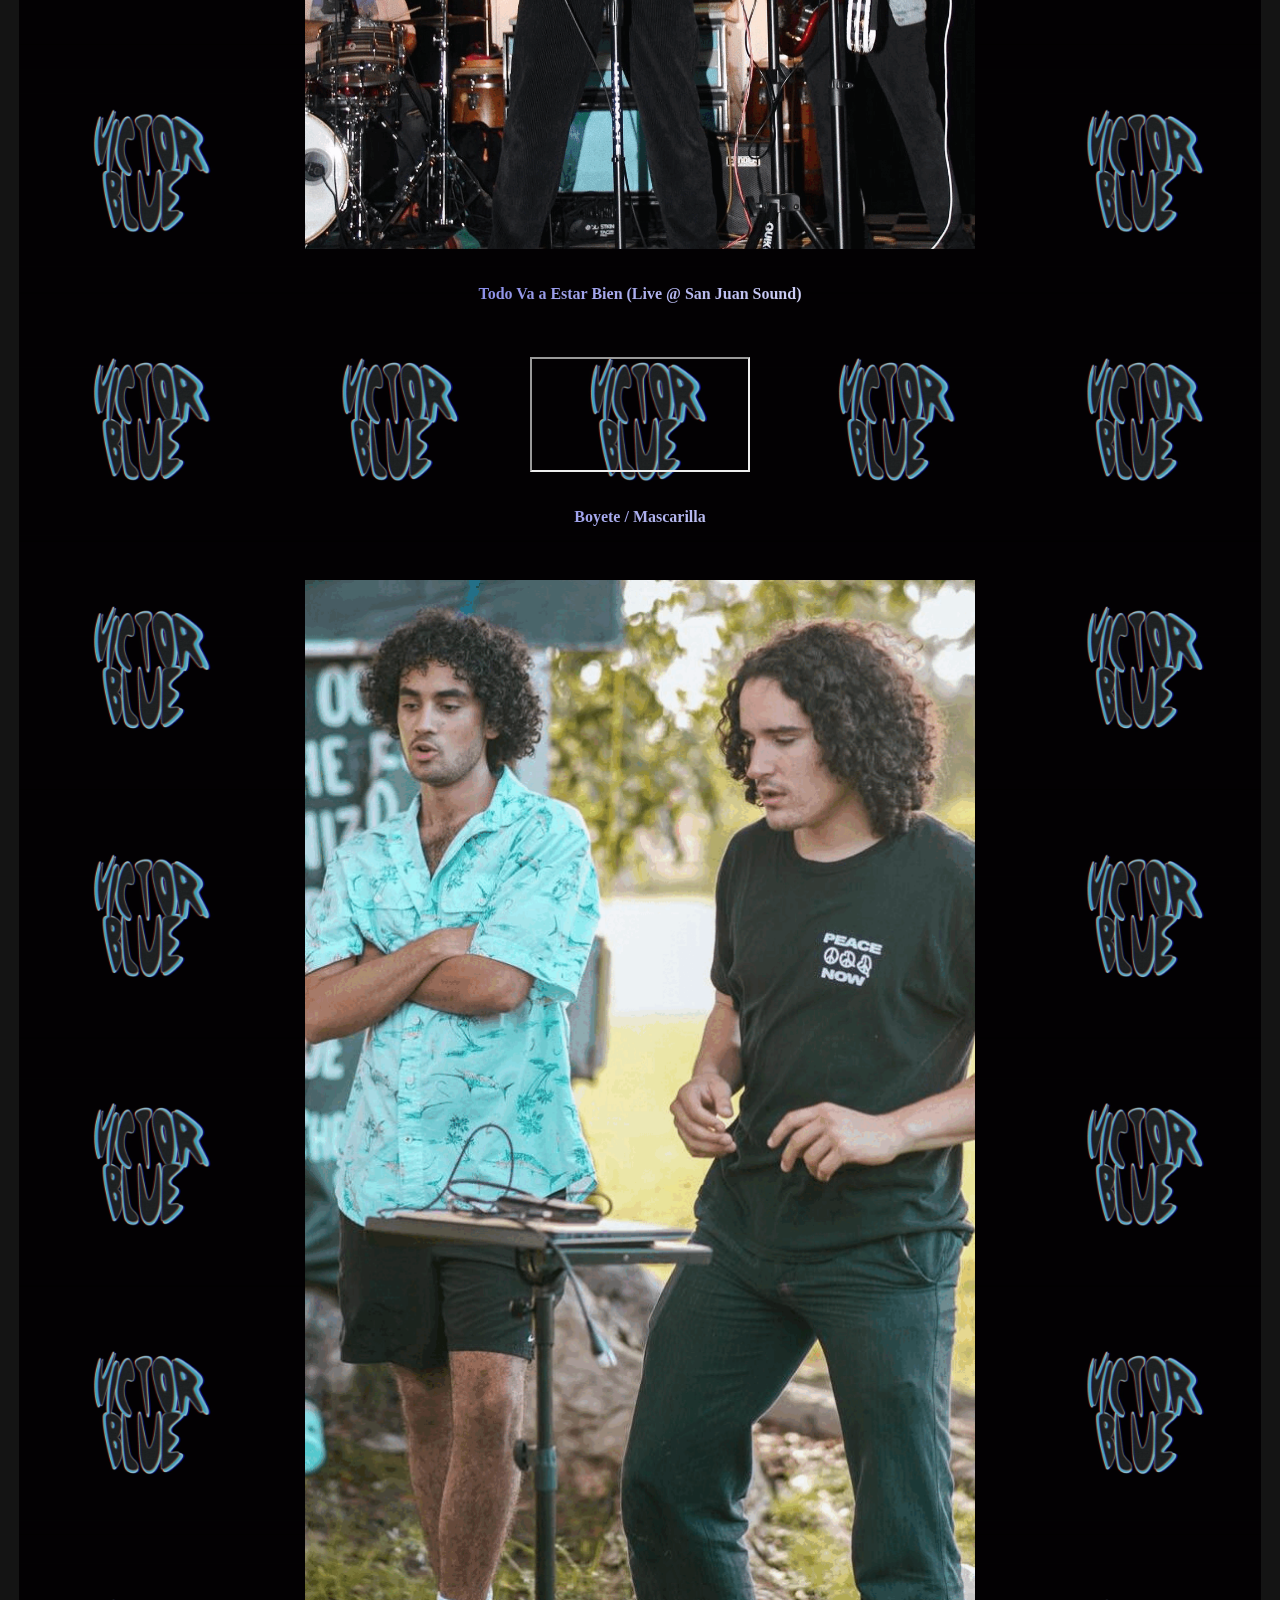
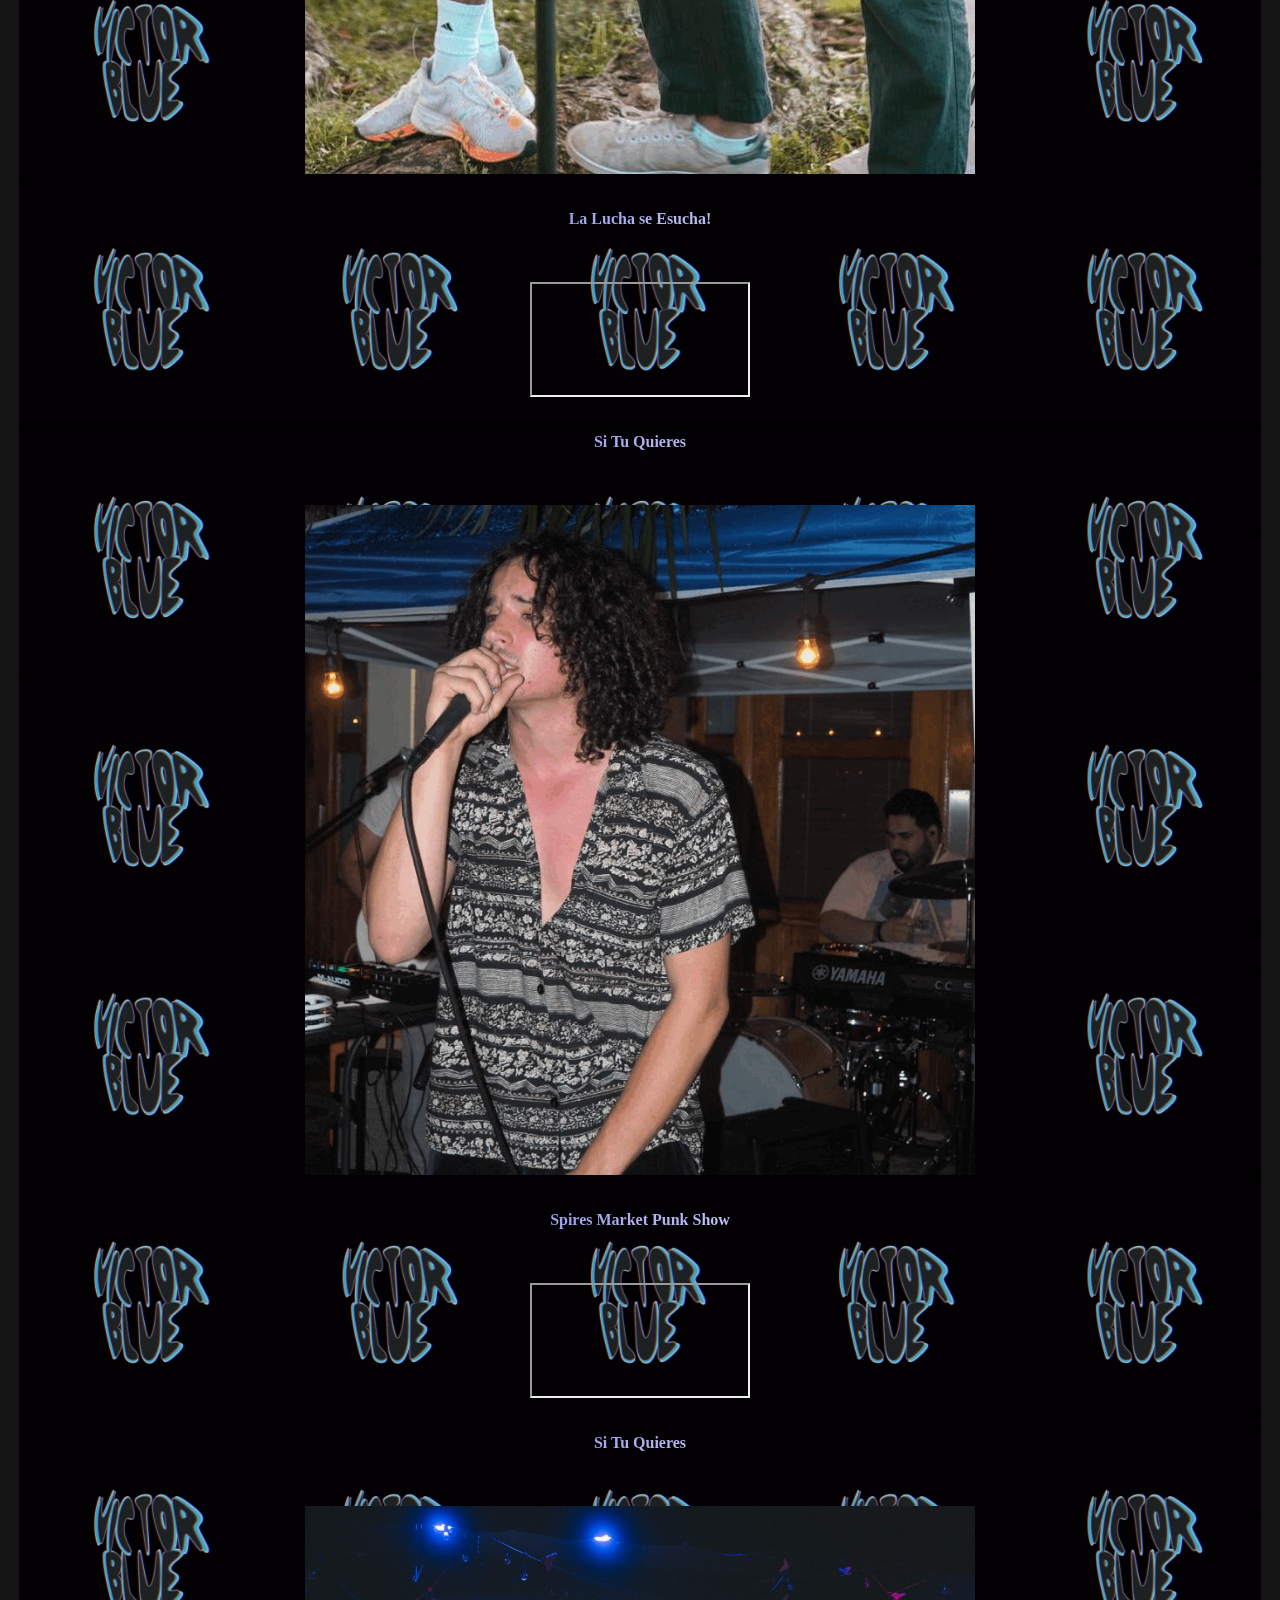
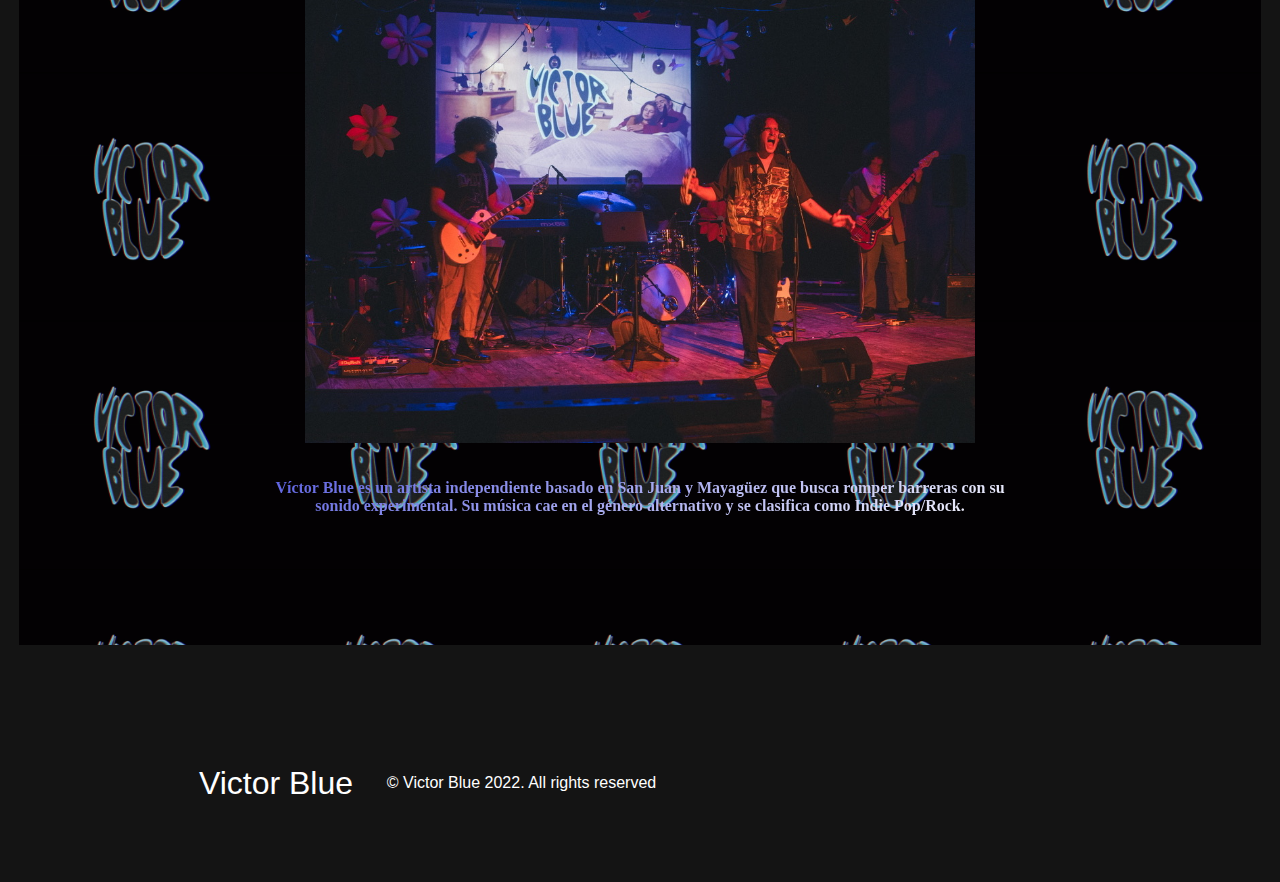
==== commit 52dd883f: "update" ====
--- a/index.html
+++ b/index.html
@@ -52,8 +52,12 @@
           <li class="navbar__item">
             <a href="/merch.html" class="navbar__links">Merch</a>
           </li>
+          <li class="navbar__item">
+            <a href="/player.html" class="navbar__links">Music</a>
+          </li>
           <li class="navbar__btn">
-            <a href="/signup.html" class="button">Sign Up</a></li>
+            <a href="/signup.html" class="button">Sign Up</a>
+          </li>
             <div class="social__icons">
               <a
                 class="social__icon--link"
--- a/styles.css
+++ b/styles.css
@@ -3,6 +3,7 @@
     margin: 0;
     padding: 0;
     font-family: 'd Delikan', sans-serif;
+    
   }
   
   .navbar {
@@ -103,6 +104,138 @@
   .navbar__links:hover {
     color: #f77062;
     transition: all 0.3s ease;
+  }
+
+  .player {
+    height: 95vh;
+    display: flex;
+    align-items: center;
+    flex-direction: column;
+    justify-content: center;
+  }
+   
+  .details {
+    display: flex;
+    align-items: center;
+    flex-direction: column;
+    justify-content: center;
+    margin-top: 25px;
+  }
+   
+  .track-art {
+    margin: 25px;
+    height: 250px;
+    width: 250px;
+    background-image: URL(
+       "https://source.unsplash.com/Qrspubmx6kE/640x360");
+    background-size: cover;
+    background-position: center;
+    border-radius: 15%;
+  }
+   
+  /* Changing the font sizes to suitable ones */
+  .now-playing {
+    font-size: 1rem;
+  }
+   
+  .track-name {
+    font-size: 3rem;
+  }
+   
+  .track-artist {
+    font-size: 1.5rem;
+  }
+   
+  /* Using flex with the row direction to
+     align items in a horizontal direction */
+  .buttons {
+    display: flex;
+    flex-direction: row;
+    align-items: center;
+  }
+   
+  .playpause-track,
+  .prev-track,
+  .next-track {
+    padding: 25px;
+    opacity: 0.8;
+   
+    /* Smoothly transition the opacity */
+    transition: opacity .2s;
+  }
+   
+  /* Change the opacity when mouse is hovered */
+  .playpause-track:hover,
+  .prev-track:hover,
+  .next-track:hover {
+    opacity: 1.0;
+  }
+   
+  /* Define the slider width so that it scales properly */
+  .slider_container {
+    width: 75%;
+    max-width: 400px;
+    display: flex;
+    justify-content: center;
+    align-items: center;
+  }
+   
+  /* Modify the appearance of the slider */
+  .seek_slider, .volume_slider {
+    -webkit-appearance: none;
+    -moz-appearance: none;
+    appearance: none;
+    height: 5px;
+    background: black;
+    opacity: 0.7;
+    -webkit-transition: .2s;
+    transition: opacity .2s;
+  }
+   
+  /* Modify the appearance of the slider thumb */
+  .seek_slider::-webkit-slider-thumb,
+  .volume_slider::-webkit-slider-thumb {
+    -webkit-appearance: none;
+    -moz-appearance: none;
+    appearance: none;
+    width: 15px;
+    height: 15px;
+    background: white;
+    cursor: pointer;
+    border-radius: 50%;
+  }
+   
+  /* Change the opacity when mouse is hovered */
+  .seek_slider:hover,
+  .volume_slider:hover {
+    opacity: 1.0;
+  }
+   
+  .seek_slider {
+    width: 60%;
+  }
+   
+  .volume_slider {
+    width: 30%;
+  }
+   
+  .current-time,
+  .total-duration {
+    padding: 10px;
+  }
+   
+  i.fa-volume-down,
+  i.fa-volume-up {
+    padding: 10px;
+  }
+   
+  /* Change the mouse cursor to a pointer
+     when hovered over */
+  i.fa-play-circle,
+  i.fa-pause-circle,
+  i.fa-step-forward,
+  i.fa-step-backward {
+    cursor: pointer;
   }
   
   @media screen and (max-width: 960px) {
@@ -420,10 +553,10 @@
     }
     .social__icons {
       display: table;
-      justify-items: auto;
+     
       align-items: center;
       text-align: center;
-      width: auto;
+      width: 400px;
       
     }
   }
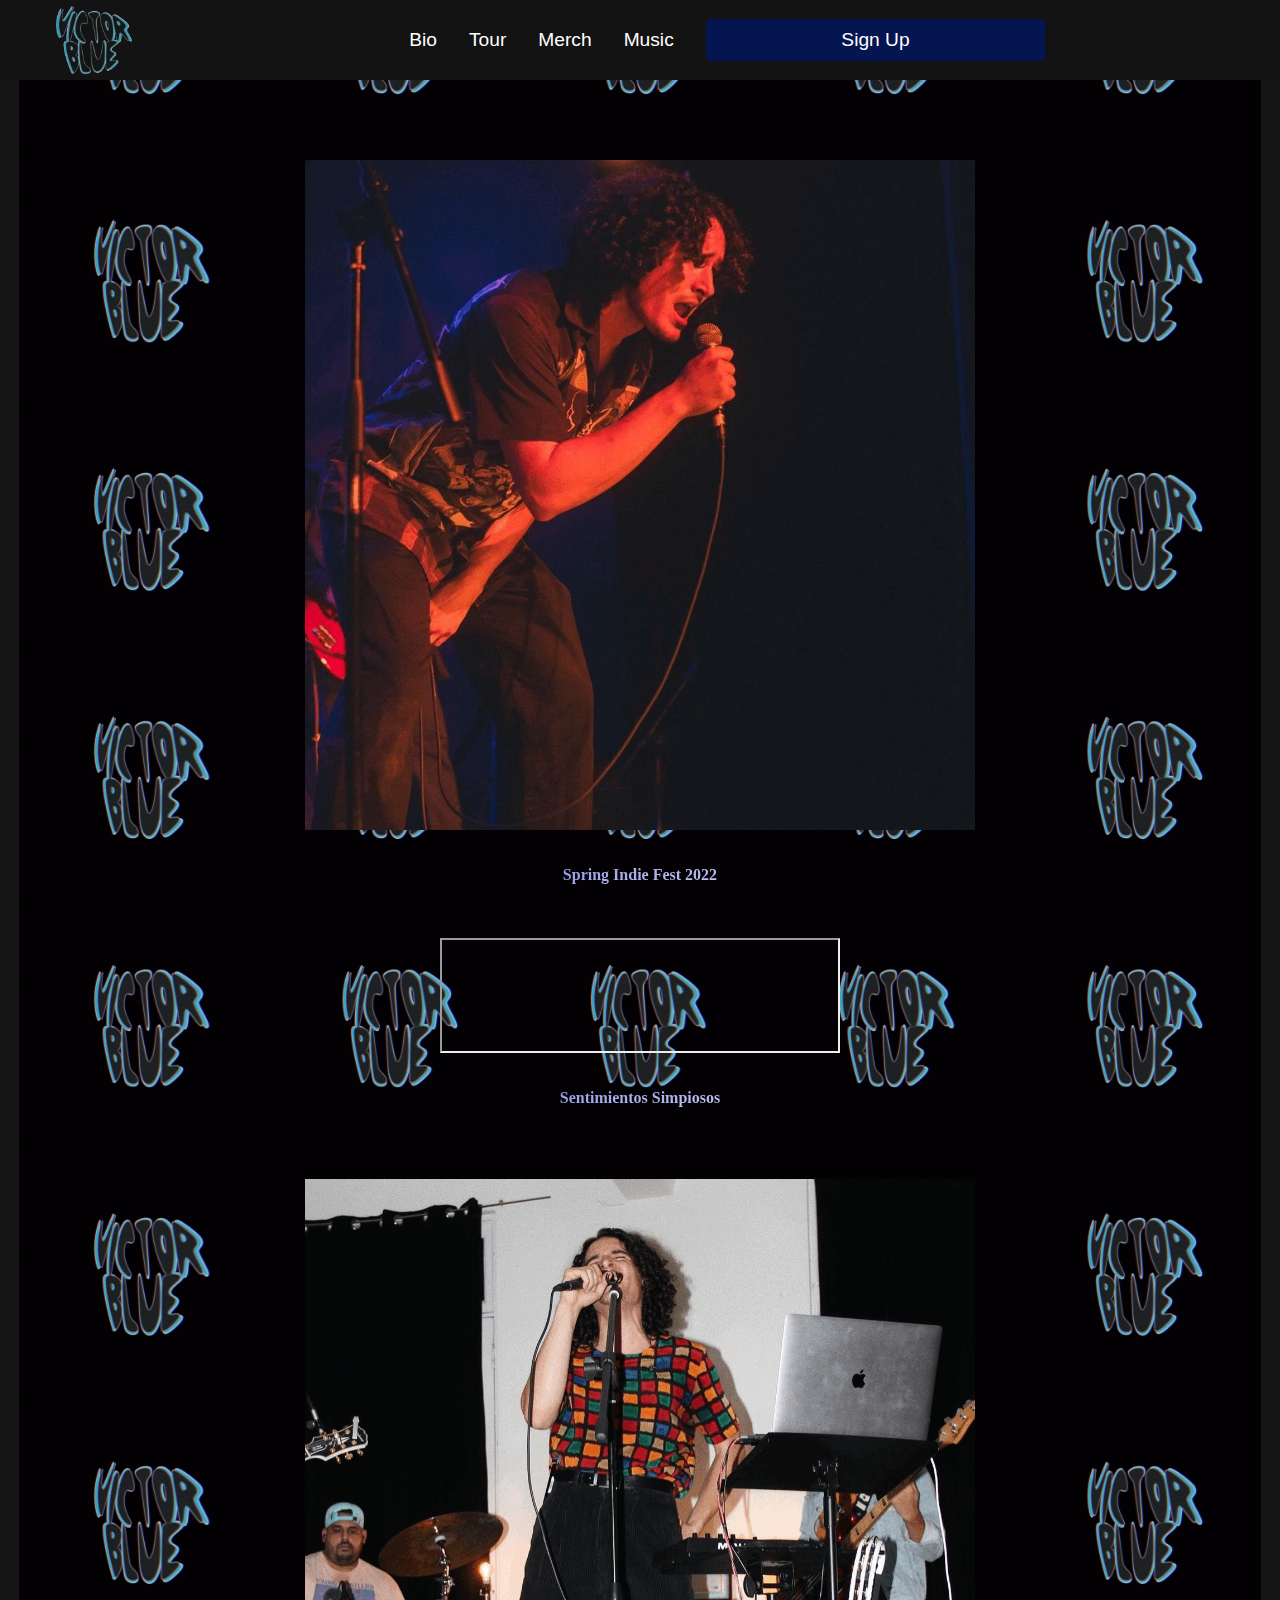
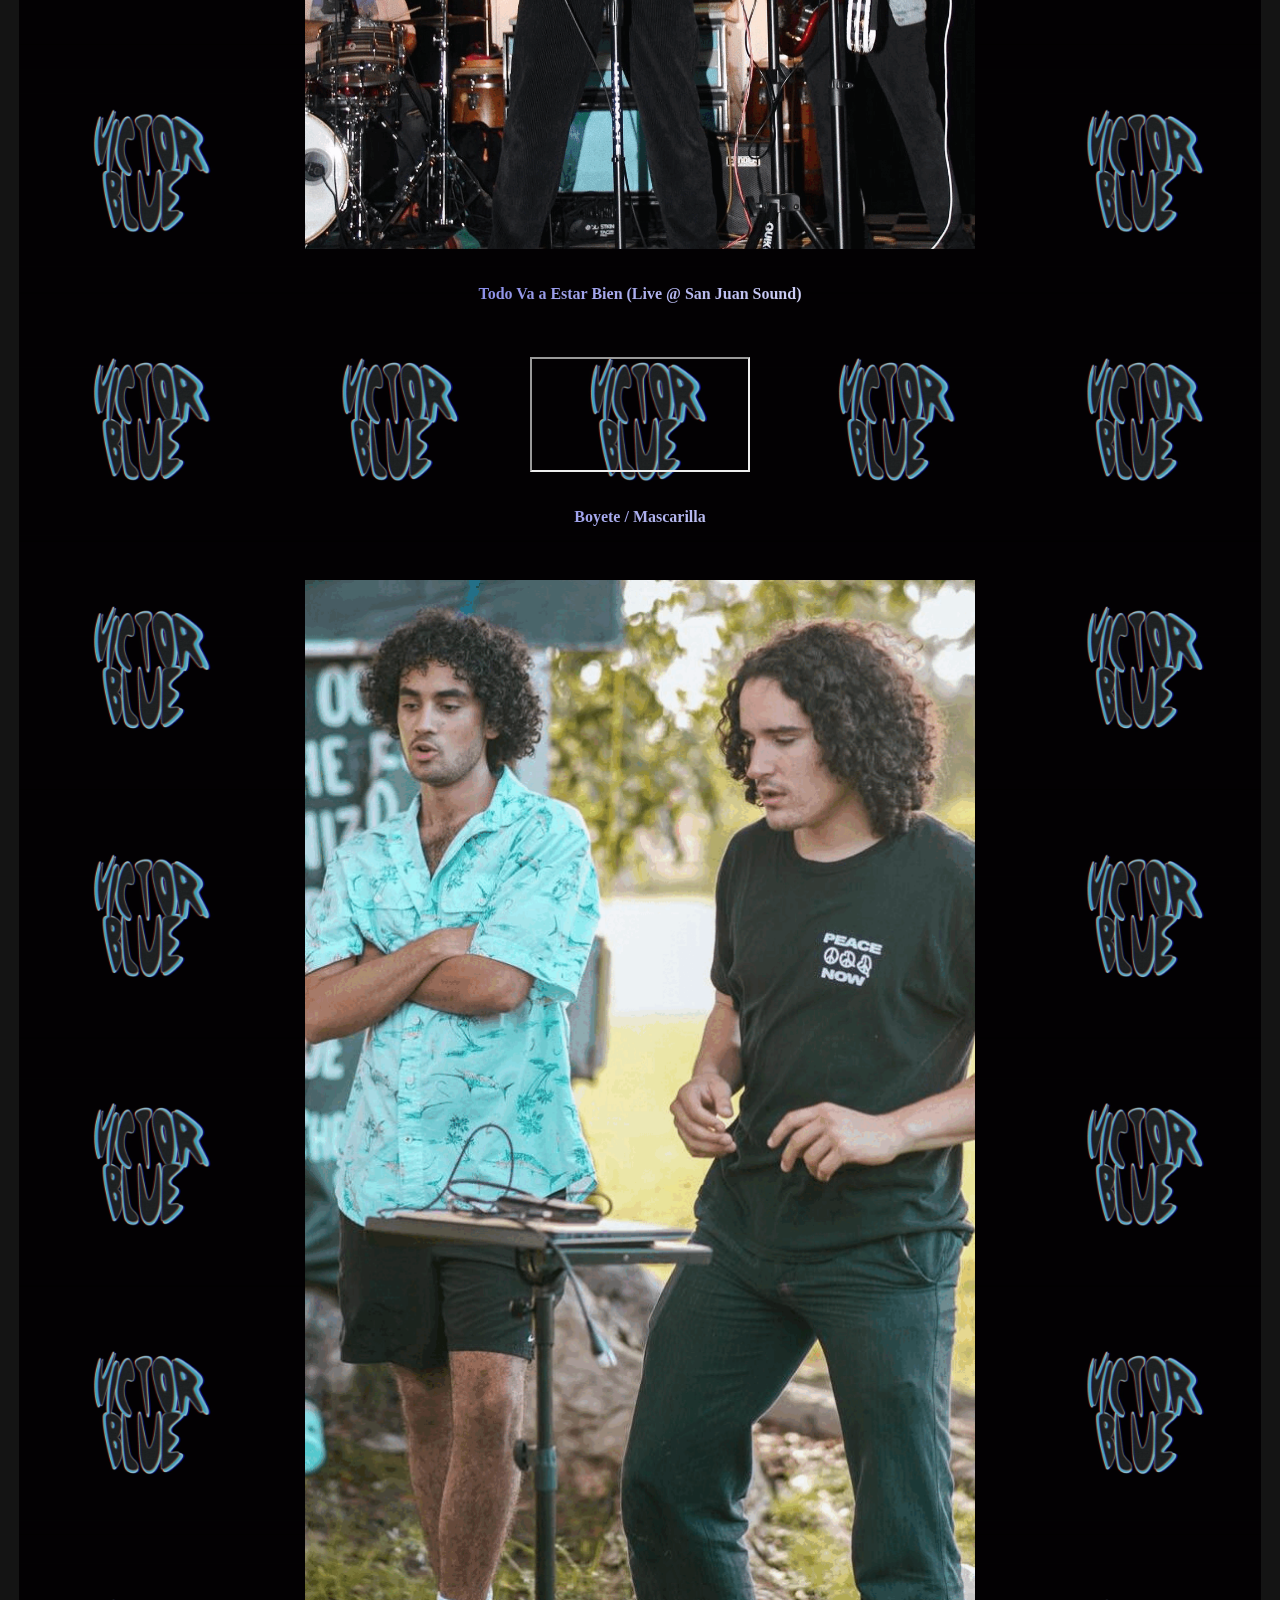
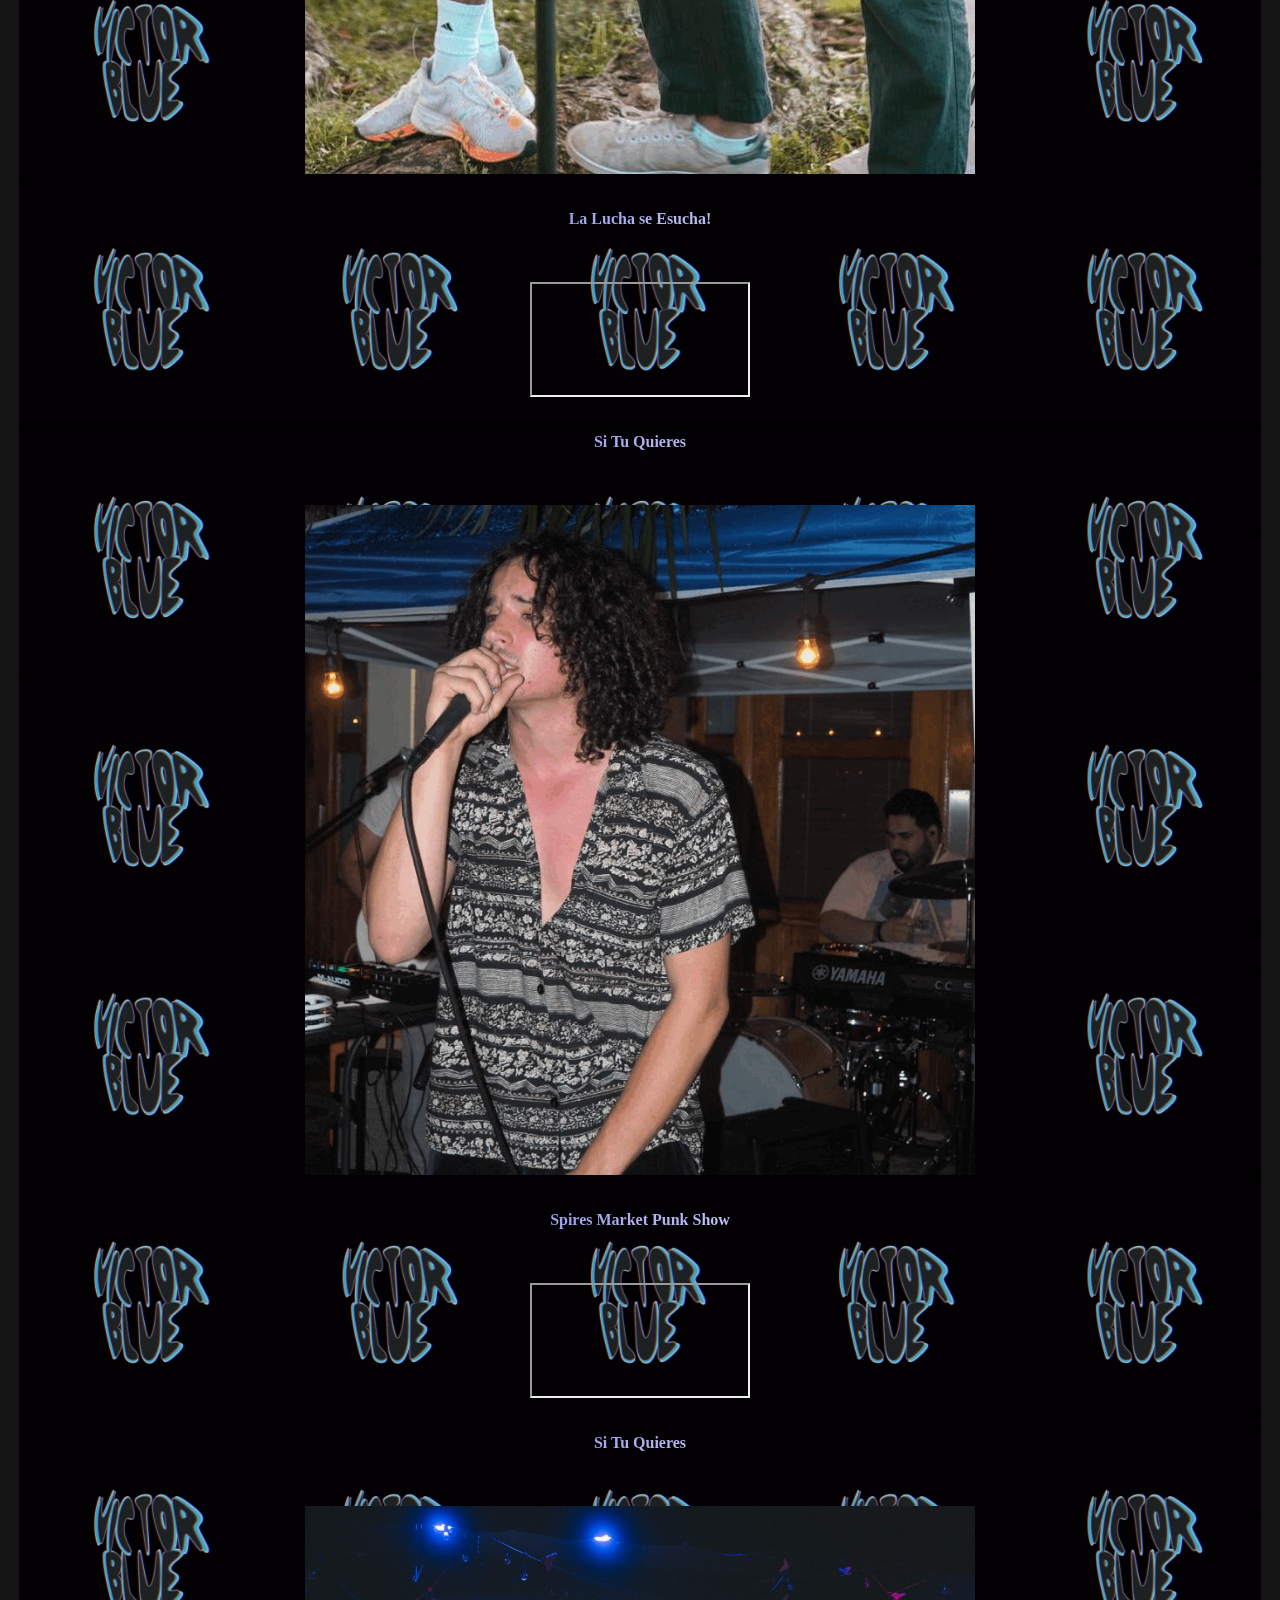
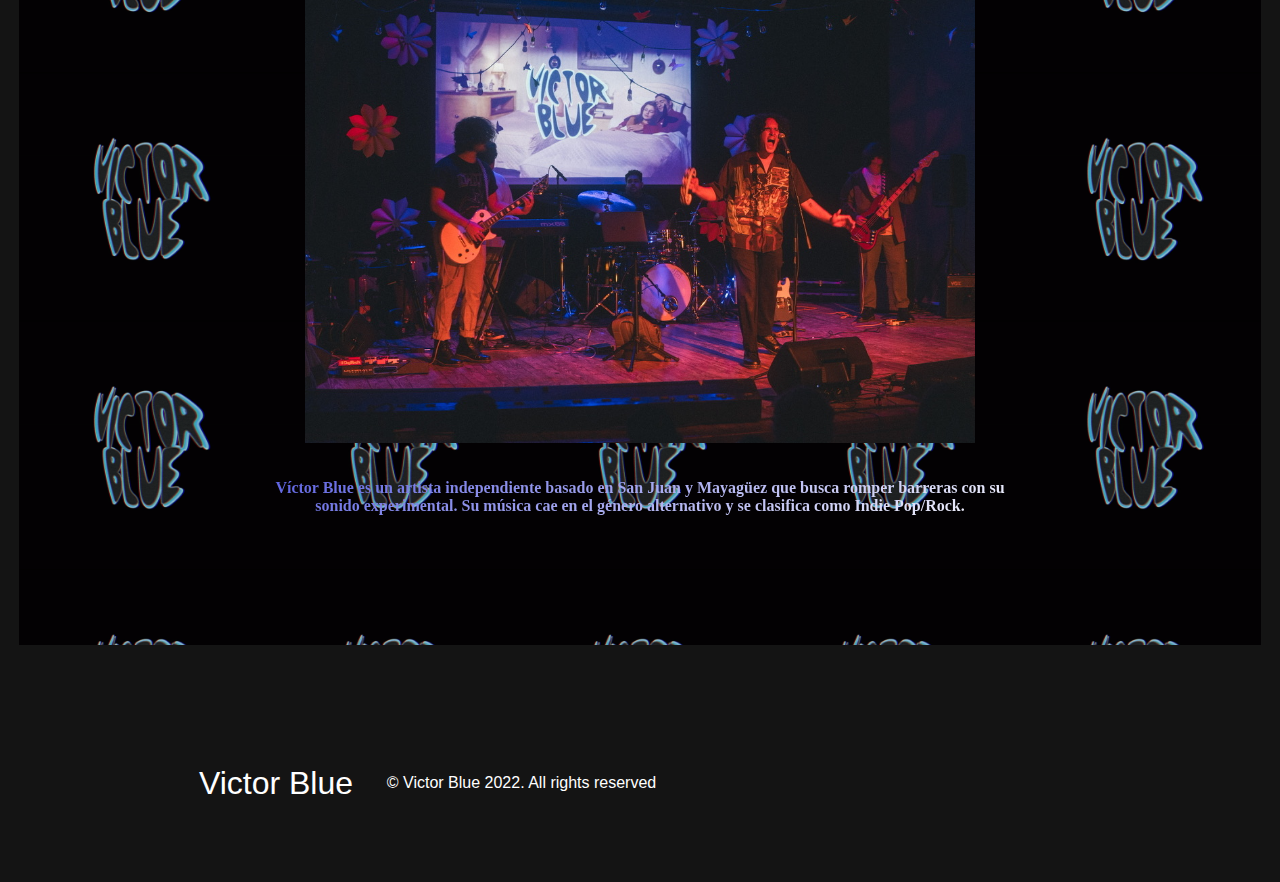
==== commit f3523c2a: "Added AdSense" ====
--- a/index.html
+++ b/index.html
@@ -23,6 +23,8 @@
     <link href='https://fonts.googleapis.com/css?family=DM Mono' rel='stylesheet'>
     <link href="https://fonts.cdnfonts.com/css/la-mamucha" rel="stylesheet">
     <link rel="preload" as="font" href="https://fonts.cdnfonts.com/css/d-delikan" rel="stylesheet">
+    <script async src="https://pagead2.googlesyndication.com/pagead/js/adsbygoogle.js?client=ca-pub-6752768469404309"
+    crossorigin="anonymous"></script>
     
     
                 
@@ -117,7 +119,7 @@
           <br>
           <br>
           <br>
-          <iframe width="220" height="115"
+          <iframe width="400" height="115"
           src="https://www.youtube.com/embed/DpUzymVGMxE?autoplay=1&mute=1"> 
           </iframe>         
           <h2>Sentimientos Simpiosos</h2>
